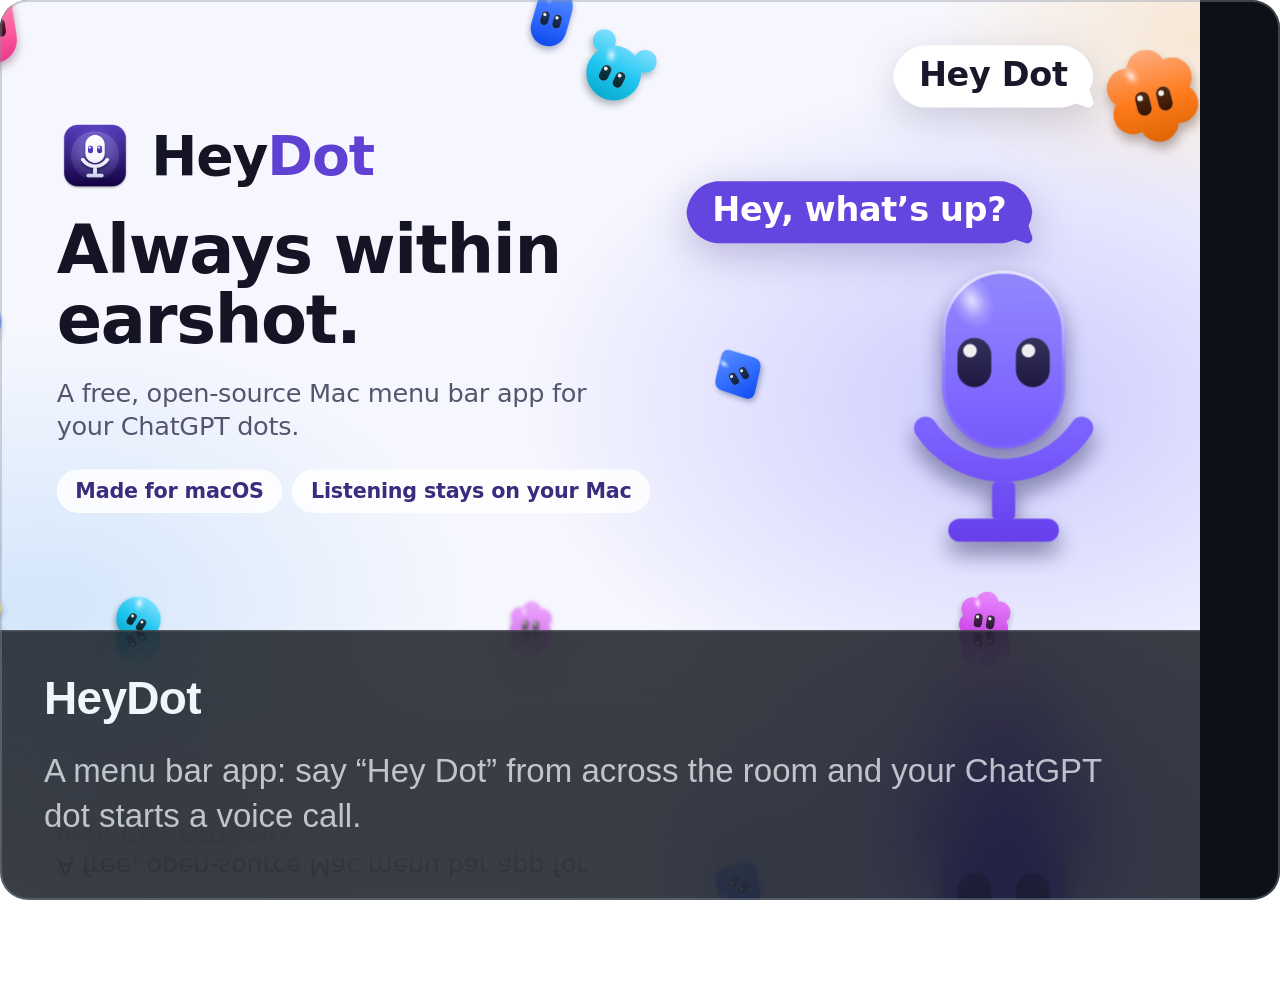
==== cards/heydot/index.html @ e140735d "Replace profile README with blurb and animated project cards Adds SentinelDesk and HeyDot as animate" ====
<!doctype html>
<html><head><meta charset="utf-8"><title>HeyDot Card</title>
<link rel="stylesheet" href="../_shell/card.css">
<style>
/* HeyDot, 13 s loop. Opens and seams on the README banner, rebuilt from its generator's layers (layers.js).
   Everything that moves is a pure function of time in window.__frame (no CSS animation, transitions or timers). */
@font-face{font-family:SFRounded;src:url('file:///System/Library/Fonts/SFNSRounded.ttf');font-weight:100 900}
.hero{background:#fff;font-family:SFRounded,ui-rounded,system-ui,sans-serif}
.hero *{position:absolute;box-sizing:border-box}
.hero .bn{left:0;top:0;width:1280px;height:640px;overflow:hidden;transform-origin:0 0;font-family:SFRounded,ui-rounded,system-ui,sans-serif;font-optical-sizing:auto}
.hero .fd{will-change:transform}
.hero .copy{left:88px;top:0;height:640px;width:620px;display:flex;flex-direction:column;justify-content:center;gap:22px}
.hero .copy *{position:static}
.hero .lock{display:flex;align-items:center;gap:18px}
.hero .lock img{display:block}
.hero .wm{font-weight:600;font-size:56px;letter-spacing:-0.02em}
.hero .head{font-weight:600;font-size:68px;line-height:1.04;letter-spacing:-0.02em;max-width:560px}
.hero .line{font-size:26px;line-height:1.3;font-weight:500;letter-spacing:-0.012em;max-width:540px}
.hero .chips{display:flex;gap:10px;margin-top:4px}
.hero .chips span{display:inline-flex;align-items:center;padding:9px 18px;border-radius:999px;font-size:21px;font-weight:600;letter-spacing:-0.01em;background:#ffffffd0;border:1px solid #fff}
/* Banner bubble (r5 bubble(): Phosphor chat-circle-fill as a border image). */
.hero .bub{left:0;top:0;transform-origin:0 0;border-style:solid;border-width:0;border-image-slice:120 fill;border-image-width:42px;
  padding:19px 34px 23px;font-family:SFRounded,ui-rounded,system-ui,sans-serif;font-optical-sizing:auto;font-weight:600;font-size:34px;letter-spacing:-0.01em;white-space:nowrap;line-height:1.1;overflow:hidden}
.hero .bub span{position:relative}
/* Desktop pieces */
.hero .menubar{left:0;top:0;width:1200px;height:56px;background:rgba(255,255,255,.55);
  backdrop-filter:blur(24px) saturate(1.5);-webkit-backdrop-filter:blur(24px) saturate(1.5);box-shadow:inset 0 -1px 0 rgba(0,0,0,.06)}
.hero .mbi{top:11px;width:34px;height:34px;stroke:#1d1d1f;fill:none;stroke-width:2;stroke-linecap:round;stroke-linejoin:round;opacity:.9}
.hero .glass{border-radius:31px;overflow:hidden;background:rgba(246,246,249,.66);
  backdrop-filter:blur(40px) saturate(1.5);-webkit-backdrop-filter:blur(40px) saturate(1.5);
  box-shadow:inset 0 0 0 1.5px rgba(255,255,255,.75),0 0 0 1px rgba(0,0,0,.05),0 24px 60px rgba(50,40,90,.16)}
.hero .tint{inset:0}
.hero .dwin{left:150px;top:96px;width:900px;height:480px;transform-origin:450px 240px}
.hero .lights{left:24px;top:22px;display:flex;gap:10px}
.hero .lights i{position:static;display:block;width:18px;height:18px;border-radius:50%}
.hero .wtitle{left:112px;top:15px;font-size:23px;font-weight:600;color:rgba(0,0,0,.62);white-space:nowrap;line-height:30px}
.hero .lpane{left:0;top:0;width:320px;height:480px;background:rgba(255,255,255,.18);border-right:1.5px solid rgba(0,0,0,.08)}
.hero .tile{left:50px;top:130px;width:220px;height:220px;border-radius:50.6px;background:#f3f2ee;box-shadow:inset 0 0 0 1.5px rgba(0,0,0,.05)}
.hero .h{font-size:36px;font-weight:600;letter-spacing:-.4px;color:#1d1d1f;line-height:44px}
.hero .sw{width:40px;height:40px;border-radius:50%;box-shadow:inset 0 0 0 1.5px rgba(0,0,0,.12)}
.hero .swring{left:-6px;top:-6px;width:52px;height:52px;border-radius:50%;border:3px solid #1d1d1f}
.hero .cell{width:100px;height:100px}
.hero .cell > *{inset:0}
.hero .ring{inset:-1px;border-radius:20px;border:3.5px solid}
.hero .pbtn{border-radius:999px;text-align:center;white-space:nowrap;font-weight:700;
  background-image:linear-gradient(180deg,rgba(255,255,255,.24),rgba(255,255,255,0) 50%),linear-gradient(180deg,rgba(255,255,255,.08),rgba(0,0,0,.08))}
.hero .pbtn span{position:static}
.hero .save{left:706px;top:380px;width:158px;height:72px;line-height:72px;font-size:36px}
.hero .press{inset:0;border-radius:inherit;background:#000;opacity:0}
.hero .pop{left:655px;top:66px;width:525px;height:472px;transform-origin:378px 0}
.hero .pc,.hero .pl{inset:0}
.hero .ptile{left:28px;top:28px;width:91px;height:91px;border-radius:21px;background:#f3f2ee;box-shadow:inset 0 0 0 1px rgba(0,0,0,.05)}
.hero .ptile > div{left:12.7px;top:12.7px;width:65.6px;height:65.6px}
.hero .pring{left:21px;top:21px;width:105px;height:105px;border-radius:28px;border:4.4px solid #34c759}
.hero .pname{left:140px;top:34px;font-size:28px;font-weight:600;color:#1d1d1f}
.hero .pstat{left:140px;top:78px;font-size:21px;color:rgba(0,0,0,.55);white-space:nowrap}
.hero .pstat i{position:static;display:inline-block;width:12px;height:12px;border-radius:50%;margin-right:10px;vertical-align:1px}
.hero .bars{left:440px;top:56px;width:40px;height:35px;display:flex;align-items:center;gap:4.4px}
.hero .bars i{position:static;display:block;width:5.3px;height:35px;border-radius:3px;transform-origin:center}
.hero .callbtn{left:28px;top:143px;width:469px;height:80px;line-height:80px;font-size:26px}
.hero .ic{position:relative;display:inline-block;vertical-align:-5px;margin-right:12px;fill:none;stroke:currentColor;stroke-width:2.2;stroke-linecap:round;stroke-linejoin:round}
.hero .sec{font-size:21px;color:rgba(0,0,0,.55);font-weight:500;white-space:nowrap}
.hero .chip{height:52px;line-height:52px;padding:0 22px;border-radius:26px;font-size:23px;font-weight:500;color:#1d1d1f;
  background:rgba(255,255,255,.78);box-shadow:inset 0 0 0 1.3px rgba(255,255,255,.9),0 3px 10px rgba(0,0,0,.07)}
.hero .divi{left:28px;width:469px;height:1.5px;background:rgba(0,0,0,.1)}
.hero .fbtn{width:52px;height:52px;display:flex;align-items:center;justify-content:center}
.hero .fbtn svg{position:static;width:26px;height:26px;fill:none;stroke:rgba(0,0,0,.5);stroke-width:2;stroke-linecap:round;stroke-linejoin:round}
.hero .banner{left:28px;top:143px;width:469px;height:62px;border-radius:21px;background:rgba(52,199,89,.13);font-size:21px;line-height:62px;color:#1d1d1f;padding-left:60px}
.hero .round{width:94.5px;height:94.5px;border-radius:50%;display:flex;align-items:center;justify-content:center}
.hero .round svg{position:static;width:35px;height:35px;fill:none;stroke:#fff;stroke-width:2.1;stroke-linecap:round;stroke-linejoin:round}
.hero .rlab{width:160px;text-align:center;font-size:21px;color:rgba(0,0,0,.55)}
.hero .badge{left:1036px;top:30px;width:22px;height:22px;border-radius:50%;background:#28a745;box-shadow:0 0 0 2.5px #f4f2fb;transform-origin:center}
.hero .badge svg{inset:0;width:22px;height:22px}
.hero .mic{left:0;top:0;width:100px;height:100px;transform-origin:0 0}
.hero .mic svg{overflow:visible;display:block;width:100%;height:100%}
.hero .cursor{left:0;top:0;width:40px;height:56px;transform-origin:3px 3px}
.hero .cursor svg{width:40px;height:56px;overflow:visible}
</style></head>
<body>
<div class="card">
  <section class="hero" id="hero" aria-label="HeyDot: the banner's mic dot is recoloured in the dot designer, moves to the menu bar, and a spoken &quot;Hey Dot&quot; starts a call"></section>
  <section class="panel">
    <div class="row"><h2>HeyDot</h2></div>
    <p>A menu bar app: say “Hey Dot” from across the room and your ChatGPT dot starts a voice call.</p>
    <div class="meta"><span>macOS</span><span>On-device wake word</span><time>NOV 2026</time></div>
  </section>
</div>
<script src="layers.js"></script>
<script>
// ======================= Colour: OKLCH, as Kit/UI/Theme.swift and the banner kit =======================
const lin = v => { v /= 255; return v <= 0.04045 ? v / 12.92 : ((v + 0.055) / 1.055) ** 2.4; };
const gam = v => (v <= 0.0031308 ? 12.92 * v : 1.055 * v ** (1 / 2.4) - 0.055);
function oklch(hex) {
  const n = parseInt(hex.slice(1), 16), r = lin(n >> 16 & 255), g = lin(n >> 8 & 255), b = lin(n & 255);
  const l = Math.cbrt(0.4122214708 * r + 0.5363325363 * g + 0.0514459929 * b), m = Math.cbrt(0.2119034982 * r + 0.6806995451 * g + 0.1073969566 * b), s = Math.cbrt(0.0883024619 * r + 0.2817188376 * g + 0.6299787005 * b);
  const L = 0.2104542553 * l + 0.793617785 * m - 0.0040720468 * s, A = 1.9779984951 * l - 2.428592205 * m + 0.4505937099 * s, B = 0.0259040371 * l + 0.7827717662 * m - 0.808675766 * s;
  return { l: L, c: Math.hypot(A, B), h: ((Math.atan2(B, A) * 180) / Math.PI + 360) % 360 };
}
function rgbOf(L, C, H) {
  const a = C * Math.cos(H * Math.PI / 180), b = C * Math.sin(H * Math.PI / 180);
  const l = (L + 0.3963377774 * a + 0.2158037573 * b) ** 3, m = (L - 0.1055613458 * a - 0.0638541728 * b) ** 3, s = (L - 0.0894841775 * a - 1.291485548 * b) ** 3;
  return [4.0767416621 * l - 3.3077115913 * m + 0.2309699292 * s, -1.2684380046 * l + 2.6097574011 * m - 0.3413193965 * s, -0.0041960863 * l - 0.7034186147 * m + 1.707614701 * s];
}
function hexOf(L, C, H) {
  let c = C, rgb = rgbOf(L, c, H);
  while (rgb.some(v => v < -1e-4 || v > 1 + 1e-4) && c > 0) { c -= 0.002; rgb = rgbOf(L, Math.max(c, 0), H); }
  return '#' + rgb.map(v => Math.round(Math.min(1, Math.max(0, gam(Math.min(1, Math.max(0, v))))) * 255).toString(16).padStart(2, '0')).join('');
}
const VIOLET = '#7b61ff', PINK = '#ff5fa2';   // DotDesign.swift DotColor.violet / .pink
const OV = oklch(VIOLET), OP = oklch(PINK);
const lum = hex => { const n = parseInt(hex.slice(1), 16); return 0.2126 * lin(n >> 16 & 255) + 0.7152 * lin(n >> 8 & 255) + 0.0722 * lin(n & 255); };
const contrast = (a, b) => { const x = lum(a), y = lum(b); return (Math.max(x, y) + 0.05) / (Math.min(x, y) + 0.05); };
const rgba = (h, a) => `rgba(${parseInt(h.slice(1, 3), 16)},${parseInt(h.slice(3, 5), 16)},${parseInt(h.slice(5, 7), 16)},${a})`;
const a2 = (v) => Math.round(Math.min(255, v)).toString(16).padStart(2, '0');

// The whole theme is a function of one parameter: th = 0 is the logo's violet, th = 1 is pink.
// The dot colour is interpolated in OKLCH (hue the short way, through orchid), so no midpoint goes grey.
function theme(th) {
  let dh = OP.h - OV.h; if (dh > 180) dh -= 360; if (dh < -180) dh += 360;
  const l = OV.l + (OP.l - OV.l) * th, c = OV.c + (OP.c - OV.c) * th, h = (OV.h + dh * th + 360) % 360;
  const body = th <= 0 ? VIOLET : th >= 1 ? PINK : hexOf(l, c, h);
  const feature = hexOf(0.25, Math.min(0.075, c * 0.45 + 0.02), h), fo = oklch(feature);
  const ink = hexOf(0.16, 0.02, h);
  // Accent.label: white at 4.5:1, else hue-tinted ink at 4.5:1, else white. Blended through the switch.
  const label = contrast(body, '#ffffff') >= 4.5 ? '#ffffff' : contrast(body, ink) >= 4.5 ? ink : '#ffffff';
  const markUI = contrast(body, '#f6f5fa') >= 3 ? body : hexOf(0.58, Math.min(c, 0.2), h);
  return {
    l, c, h, body, label, markUI, ink,
    top: hexOf(Math.min(0.985, l + 0.09), c * 0.8, h), bottom: hexOf(Math.max(0.2, l - 0.08), Math.min(0.37, c * 1.08), h),
    feature, featureTop: hexOf(Math.min(0.6, fo.l + 0.09), fo.c, fo.h), shadow: hexOf(0.22, Math.min(0.1, c), h),
    // r4 wash(), light, k = 1, centred on the banner's mic dot.
    lead: hexOf(Math.min(0.9, Math.max(0.82, l)), Math.min(c, 0.17), h), blue: hexOf(0.8, 0.09, h - 40), amber: hexOf(0.86, 0.11, h + 150),
    base: hexOf(0.985, 0.006, h), even: hexOf(0.94, 0.04, h),
    // Frost blobs for windows and the popover (Theme.swift backdrop, light).
    fLead: hexOf(Math.min(0.9, Math.max(0.77, l)), Math.min(c, 0.17), h), fS1: hexOf(0.79, 0.09, h + 150), fS2: hexOf(0.79, 0.09, h - 40),
    // Banner copy and bubbles (r2/r5).
    textInk: hexOf(0.2, 0.035, h), sub: hexOf(0.46, 0.04, h), mark: hexOf(0.5, 0.21, h), chip: hexOf(0.36, 0.13, h),
    heroFill: hexOf(0.52, 0.22, h), heroShadow: hexOf(0.3, 0.15, h) + '40', otherText: hexOf(0.22, 0.035, h), otherShadow: hexOf(0.25, 0.08, h) + '30',
  };
}
const THEME_V = theme(0), THEME_P = theme(1);

// ======================= Timeline =======================
const LOOP = 13000;
// One ordered list of named cues (ms). Every effect below is written relative to its cause's cue.
const cue = {
  leave: 1400,        // banner copy and bubbles step aside
  micToTile: 1550,    // the mic dot carries into the designer's preview tile (900 ms)
  cursorIn: 2500,
  clickPink: 3300,    // cursor presses the pink swatch
  clickSave: 4600,
  lift: 4800,         // the saved dot leaves the tile for the menu bar (800 ms)
  land: 5600,         // the dot is the menu bar icon
  hey: 6500,          // "Hey…"
  heyDot: 7200,       // "Hey Dot"
  wake: 7850,         // wake phrase detected: badge, then the call starts
  reply: 8500,        // the dot answers
  back: 10000,        // popover closes; everything returns to the banner
  home: 11300,        // banner complete; holds to the seam
};
const clamp01 = x => Math.max(0, Math.min(1, x));
const span = (t, a, d) => clamp01((t - a) / d);
const easeIO = p => p < 0.5 ? 4 * p * p * p : 1 - (-2 * p + 2) ** 3 / 2;
const easeOut = p => 1 - (1 - p) ** 3;
const easeIn = p => p * p * p;
const easeBack = p => { const s = 1.4; return 1 + (s + 1) * (p - 1) ** 3 + s * (p - 1) ** 2; };
const lerp = (a, b, p) => a + (b - a) * p;
const smooth = p => p * p * (3 - 2 * p);

// ======================= Geometry =======================
const L = window.LAYERS;
const K = 630 / 640, OX = (1200 - 1280 * K) / 2;        // cover-fit 1280x640 banner space into the 1200x630 hero
const toC = (x, y) => [x * K + OX, y * K];
const MIC_BANNER = { x: toC(L.hero.x, 0)[0], y: L.hero.y * K, s: L.hero.size * K };
const MIC_TILE = { x: 150 + 50 + 220 * 13.44 / 96, y: 96 + 130 + 220 * 13.44 / 96, s: 220 * (96 - 2 * 13.44) / 96 };
const MIC_BAR = { x: 1012, y: 7, s: 42 };
const BUB_USER_B = { x: toC(L.speakerBubble.x, 0)[0], y: L.speakerBubble.y * K, s: K };
const BUB_REPLY_B = { x: toC(L.reply.x, 0)[0], y: L.reply.y * K, s: K };
const BUB_USER_TALK = { x: 64, y: 150, s: 1.72 };
const BUB_REPLY_TALK = { x: 96, y: 318, s: 1.56 };

// ======================= Build the scene =======================
const hero = document.getElementById('hero');
let uid = 0;
function el(parent, cls, x, y, html = '', style = '') {
  const e = document.createElement('div');
  if (cls) e.className = cls;
  if (x !== null) e.style.left = x + 'px';
  if (y !== null) e.style.top = y + 'px';
  if (style) e.style.cssText += style;
  e.innerHTML = html;
  parent.appendChild(e);
  return e;
}

// The lit "glass" dot (kit.mjs litDotSVG), its colours read from CSS variables so one theme drives every copy.
function litDot(dot, { shadowOpacity = 0.45, shadowDrop = 4, shadowBlur = 3.5, gutter = 2.6 } = {}) {
  const i = ++uid, id = p => p + 'L' + i;
  const shape = (s, fill, grow = 0) => s.t === 'fill'
    ? s.el.replace(/\/>$/, ` style="fill:${fill}${grow ? `;stroke:${fill};stroke-width:${grow};stroke-linejoin:round` : ''}"/>`)
    : `<path d="${s.d}" style="fill:none;stroke:${fill};stroke-width:${s.w + grow};stroke-linecap:${s.cap};stroke-linejoin:round"/>`;
  const all = (arr, fill, grow) => arr.map(s => shape(s, fill, grow)).join('');
  const bb = dot.box;
  return `<svg viewBox="0 0 96 96"><defs>
<linearGradient id="${id('gb')}" x1="0" y1="${bb[1]}" x2="0" y2="${bb[3]}" gradientUnits="userSpaceOnUse"><stop offset="0" style="stop-color:var(--top)"/><stop offset="0.55" style="stop-color:var(--base)"/><stop offset="1" style="stop-color:var(--bottom)"/></linearGradient>
<linearGradient id="${id('ga')}" x1="0" y1="${bb[1]}" x2="0" y2="${bb[3]}" gradientUnits="userSpaceOnUse"><stop offset="0" style="stop-color:var(--top)"/><stop offset="0.6" style="stop-color:var(--base)"/><stop offset="1" style="stop-color:var(--bottom)"/></linearGradient>
<linearGradient id="${id('ge')}" x1="0" y1="0" x2="0" y2="1"><stop offset="0" style="stop-color:var(--ftop)"/><stop offset="1" style="stop-color:var(--feat)"/></linearGradient>
<radialGradient id="${id('sp')}" cx="0.5" cy="0.5" r="0.5"><stop offset="0" stop-color="#fff" stop-opacity="0.75"/><stop offset="0.6" stop-color="#fff" stop-opacity="0.18"/><stop offset="1" stop-color="#fff" stop-opacity="0"/></radialGradient>
<linearGradient id="${id('rim')}" x1="0" y1="${bb[1]}" x2="0" y2="${bb[3]}" gradientUnits="userSpaceOnUse"><stop offset="0" stop-color="#fff" stop-opacity="0.85"/><stop offset="0.35" stop-color="#fff" stop-opacity="0.12"/><stop offset="1" stop-color="#fff" stop-opacity="0"/></linearGradient>
<filter id="${id('bl')}" x="-30%" y="-30%" width="160%" height="160%"><feGaussianBlur stdDeviation="${shadowBlur}"/></filter>
<mask id="${id('m')}" maskUnits="userSpaceOnUse" x="-20" y="-20" width="136" height="136"><rect x="-20" y="-20" width="136" height="136" fill="#fff"/>${all(dot.addons, '#000', 2 * gutter)}${all(dot.eyes, '#000')}</mask>
<clipPath id="${id('c')}">${dot.body.filter(s => s.t === 'fill').map(s => s.el).join('')}</clipPath></defs>
<g filter="url(#${id('bl')})" opacity="${shadowOpacity}" transform="translate(0 ${shadowDrop})">${all(dot.body, 'var(--shadow)')}${all(dot.addons, 'var(--shadow)')}</g>
<g mask="url(#${id('m')})">${all(dot.body, `url(#${id('gb')})`)}<g clip-path="url(#${id('c')})">
<ellipse cx="${dot.spec[0]}" cy="${dot.spec[1]}" rx="${dot.spec[2]}" ry="${dot.spec[3]}" fill="url(#${id('sp')})" transform="rotate(-24 ${dot.spec[0]} ${dot.spec[1]})"/>
${all(dot.body.slice(0, 1), 'none').replace(/style="fill:none/, `style="fill:none;stroke:url(#${id('rim')});stroke-width:2.2`)}</g></g>
${all(dot.addons, `url(#${id('ga')})`)}
${all(dot.eyes, `url(#${id('ge')})`)}
${dot.glints.map(([x, y, r]) => `<circle cx="${x}" cy="${y}" r="${r}" fill="#fff" opacity="0.92"/>`).join('')}</svg>`;
}

// Flat dot for the Eyes option cells (DotGeometry: Mic, open cradle), filled from the same variables.
const f2 = n => +n.toFixed(2);
const circleP = (cx, cy, r) => `M${f2(cx - r)} ${f2(cy)}a${r} ${r} 0 1 0 ${2 * r} 0a${r} ${r} 0 1 0 ${-2 * r} 0Z`;
const rrect = (x0, y0, x1, y1, r) => `M${x0 + r} ${y0}H${x1 - r}A${r} ${r} 0 0 1 ${x1} ${y0 + r}V${y1 - r}A${r} ${r} 0 0 1 ${x1 - r} ${y1}H${x0 + r}A${r} ${r} 0 0 1 ${x0} ${y1 - r}V${y0 + r}A${r} ${r} 0 0 1 ${x0 + r} ${y0}Z`;
const pill = (cx, cy, w, h) => rrect(cx - w / 2, cy - h / 2, cx + w / 2, cy + h / 2, Math.min(w, h) / 2);
function arcLine(cx, cy, rx, ry, a0, a1) { let d = ''; for (let i = 0; i <= 48; i++) { const a = (a0 + (a1 - a0) * i / 48) * Math.PI / 180; d += (i ? 'L' : 'M') + f2(cx + rx * Math.cos(a)) + ' ' + f2(cy + ry * Math.sin(a)); } return d; }
const MIC_EXTRAS = [{ d: arcLine(48, 37, 31, 32, 35, 145), stroke: 7.5 }, { d: rrect(44.25, 72.75, 51.75, 85, 1.5) }, { d: pill(48, 88.5, 36, 7.5) }];
function flatMic(eyes) {
  const id = 'f' + (++uid), y = 34, g = 9.5, w = 11, h = 16, inset = 13.33, sc = (96 - 2 * inset) / 96;
  let ep = '', lights = '';
  for (const side of [-1, 1]) {
    const x = 48 + side * g;
    if (eyes === 'oval' || eyes === 'caps') ep += `<path d="${pill(x, y, w, h)}"/>`;
    if (eyes === 'caps') lights += `<path d="${circleP(x - 1.4, y - 4.4, 2.2)}"/>`;
    if (eyes === 'round') { ep += `<path d="${circleP(x, y + 1, 7.3)}"/>`; lights += `<path d="${circleP(x - 2.4, y - 1.6, 2.3)}"/>`; }
    if (eyes === 'sleepy') ep += `<path d="${pill(x, y, w, h)}" clip-path="url(#${id}c)"/>`;
  }
  const mask = `<mask id="${id}m" maskUnits="userSpaceOnUse" x="0" y="0" width="96" height="96"><rect width="96" height="96" fill="#fff"/>` +
    MIC_EXTRAS.map(p => p.stroke ? `<path d="${p.d}" fill="none" stroke="#000" stroke-width="${p.stroke + 5.2}" stroke-linecap="round"/>` : `<path d="${p.d}" fill="#000" stroke="#000" stroke-width="5.2" stroke-linejoin="round"/>`).join('') + '</mask>';
  const extras = MIC_EXTRAS.map(p => p.stroke ? `<path d="${p.d}" style="fill:none;stroke:var(--base)" stroke-width="${p.stroke}" stroke-linecap="round"/>` : `<path d="${p.d}" style="fill:var(--base)"/>`).join('');
  return `<svg viewBox="0 0 96 96" style="width:100%;height:100%"><defs>${mask}<clipPath id="${id}c"><rect x="0" y="${y - 0.5}" width="96" height="40"/></clipPath></defs><rect width="96" height="96" rx="18.67" fill="#f3f2ee"/>` +
    `<g transform="translate(${inset} ${inset}) scale(${sc})"><path d="${rrect(28, 4, 68, 62, 20)}" style="fill:var(--base)" mask="url(#${id}m)"/>${extras}<g style="fill:var(--ink)">${ep}</g><g fill="#fff">${lights}</g></g></svg>`;
}

// ---- Banner layers, in banner space (1280 x 640), cover-fitted ----
const bn = el(hero, 'bn', null, null, '', `transform:translate(${OX}px,0) scale(${K})`);
// Floating dots live in hero space and move by whole device pixels, so a frame where no dot crosses a pixel
// boundary is identical to the last (keeps the animated WebP small).
const DRIFT = L.dots.map((d, i) => {
  const fx = d.depth === 'bg' ? 'filter:blur(1.6px);opacity:.72' : '';
  const [cx, cy] = toC(d.x, d.y), sz = d.s * K;
  const e = el(hero, 'fd', cx - sz / 2, cy - sz / 2, `<div style="inset:0;transform:rotate(${d.rot}deg)">${d.svg}</div>`, `width:${sz}px;height:${sz}px;${fx}`);
  // Gentle drift: sinusoids whose periods divide the loop, offset so time 0 is exactly the banner.
  const k = [1, 2, 1, 2, 1, 1, 2, 1, 2, 1][i % 10], ph = i * 2.39, amp = 4 + (d.s / 112) * 5;
  return { e, d, k, ph, amp, k2: k === 1 ? 2 : 1 };
});
const sp = L.speaker;
const bn2 = el(hero, 'bn', null, null, '', `transform:translate(${OX}px,0) scale(${K});background:none`);
const speaker = el(bn2, 'fd', sp.cx - sp.s / 2, sp.cy - sp.s / 2, sp.svg, `width:${sp.s}px;height:${sp.s}px;transform-origin:50% 50%`);
const copy = el(bn2, 'copy', null, null, `<div class="lock"><img src="icon-1024.png" width="78" height="78" id="lockIcon"><div class="wm" id="wm">Hey<span id="wmDot">Dot</span></div></div>
<div class="head" id="head">Always within earshot.</div><div class="line" id="line">A free, open-source Mac menu bar app for your ChatGPT dots.</div>
<div class="chips" id="chips"><span>Made for macOS</span><span>Listening stays on your Mac</span></div>`);

// ---- Desktop: menu bar ----
const lucide = (inner, x, cls = 'mbi') => `<svg class="${cls}" viewBox="0 0 24 24" style="left:${x}px">${inner}</svg>`;
const menubar = el(hero, 'menubar', null, null, lucide('<path d="M12 20h.01"/><path d="M2 8.82a15 15 0 0 1 20 0"/><path d="M5 12.859a10 10 0 0 1 14 0"/><path d="M8.5 16.429a5 5 0 0 1 7 0"/>', 1084) +
  lucide('<rect width="16" height="10" x="2" y="7" rx="2" ry="2"/><line x1="22" x2="22" y1="11" y2="13"/><line x1="6" x2="6" y1="11" y2="13"/><line x1="10" x2="10" y1="11" y2="13"/><line x1="14" x2="14" y1="11" y2="13"/>', 1140));

// ---- "Design your dot" (compact: preview tile, Color, Eyes, Save) ----
function frostBg(t, W, H) {
  const side = Math.max(W, H), stops = [t.fLead, t.fS1, t.fS2];
  const B = [[0.08, 0.10, 0.62, 1.4], [0.95, 0.12, 0.55, 0.6], [0.55, 1.05, 0.50, 0.45]];
  return B.map(([x, y, r, w], i) => `radial-gradient(circle ${side * r}px at ${x * W}px ${y * H}px, ${rgba(stops[i], 0.34 * w)}, ${rgba(stops[i], 0)})`).join(',') + `, ${rgba(t.fLead, 0.14)}`;
}
const dwin = el(hero, 'dwin glass', null, null);
const dwinTint = el(dwin, 'tint', null, null);
el(dwin, 'lpane', null, null);
el(dwin, 'lights', null, null, '<i style="background:#ff5f57"></i><i style="background:#febc2e"></i><i style="background:#28c840"></i>');
el(dwin, 'wtitle', null, null, 'Design your dot');
el(dwin, 'tile', null, null);
const RX = 356;
el(dwin, 'h', RX, 64, 'Color');
const SW = { pink: '#ff5fa2', orchid: '#d65cf0', violet: '#7b61ff', blue: '#2f6bff', cyan: '#1fc6f0', teal: '#12bfa0', lime: '#c6e82b', yellow: '#ffd21e', coral: '#ff7a1a' };
const swatchX = i => RX + i * 57 + 6;
const rings = {};
Object.keys(SW).forEach((c, i) => {
  const s = el(dwin, 'sw', swatchX(i), 124, '', `background:${SW[c]}`);
  if (c === 'violet' || c === 'pink') rings[c] = el(s, 'swring', null, null);
});
el(dwin, 'h', RX, 196, 'Eyes');
const cellRing = [];
['oval', 'caps', 'round', 'sleepy'].forEach((ey, i) => {
  const cell = el(dwin, 'cell', RX + i * 116, 252, flatMic(ey));
  if (i === 0) cellRing.push(el(cell, 'ring', null, null));
});
const save = el(dwin, 'pbtn save', null, null, '<span>Save</span>');
const savePress = el(save, 'press', null, null);

// ---- The popover (PopoverView): listening, then in a call ----
const pop = el(hero, 'pop glass', null, null);
const popTint = el(pop, 'tint', null, null);
const ptile = el(pop, 'ptile', null, null);
el(ptile, '', null, null, litDot(L.logo, { shadowOpacity: 0.3, shadowDrop: 3, shadowBlur: 3 }));
el(pop, 'pname', null, null, 'Dot');
const ICON = {
  phone: '<path d="M22 16.92v3a2 2 0 0 1-2.18 2 19.79 19.79 0 0 1-8.63-3.07 19.5 19.5 0 0 1-6-6 19.79 19.79 0 0 1-3.07-8.67A2 2 0 0 1 4.11 2h3a2 2 0 0 1 2 1.72 12.84 12.84 0 0 0 .7 2.81 2 2 0 0 1-.45 2.11L8.09 9.91a16 16 0 0 0 6 6l1.27-1.27a2 2 0 0 1 2.11-.45 12.84 12.84 0 0 0 2.81.7A2 2 0 0 1 22 16.92z"/>',
  micOff: '<line x1="2" x2="22" y1="2" y2="22"/><path d="M18.89 13.23A7.12 7.12 0 0 0 19 12v-2"/><path d="M5 10v2a7 7 0 0 0 12 5"/><path d="M15 9.34V5a3 3 0 0 0-5.68-1.33"/><path d="M9 9v3a3 3 0 0 0 5.12 2.12"/><line x1="12" x2="12" y1="19" y2="22"/>',
  pause: '<rect x="14" y="4" width="4" height="16" rx="1"/><rect x="6" y="4" width="4" height="16" rx="1"/>',
  timer: '<line x1="10" x2="14" y1="2" y2="2"/><line x1="12" x2="15" y1="14" y2="11"/><circle cx="12" cy="14" r="8"/>',
  lock: '<rect width="18" height="11" x="3" y="11" rx="2" ry="2"/><path d="M7 11V7a5 5 0 0 1 10 0v4"/>',
  palette: '<circle cx="13.5" cy="6.5" r=".5" fill="currentColor"/><circle cx="17.5" cy="10.5" r=".5" fill="currentColor"/><circle cx="8.5" cy="7.5" r=".5" fill="currentColor"/><circle cx="6.5" cy="12.5" r=".5" fill="currentColor"/><path d="M12 2C6.5 2 2 6.5 2 12s4.5 10 10 10c.926 0 1.648-.746 1.648-1.688 0-.437-.18-.835-.437-1.125-.29-.289-.438-.652-.438-1.125a1.64 1.64 0 0 1 1.668-1.668h1.996c3.051 0 5.555-2.503 5.555-5.554C21.965 6.012 17.461 2 12 2z"/>',
  settings: '<path d="M12.22 2h-.44a2 2 0 0 0-2 2v.18a2 2 0 0 1-1 1.73l-.43.25a2 2 0 0 1-2 0l-.15-.08a2 2 0 0 0-2.73.73l-.22.38a2 2 0 0 0 .73 2.73l.15.1a2 2 0 0 1 1 1.72v.51a2 2 0 0 1-1 1.74l-.15.09a2 2 0 0 0-.73 2.73l.22.38a2 2 0 0 0 2.73.73l.15-.08a2 2 0 0 1 2 0l.43.25a2 2 0 0 1 1 1.73V20a2 2 0 0 0 2 2h.44a2 2 0 0 0 2-2v-.18a2 2 0 0 1 1-1.73l.43-.25a2 2 0 0 1 2 0l.15.08a2 2 0 0 0 2.73-.73l.22-.39a2 2 0 0 0-.73-2.73l-.15-.08a2 2 0 0 1-1-1.74v-.5a2 2 0 0 1 1-1.74l.15-.09a2 2 0 0 0 .73-2.73l-.22-.38a2 2 0 0 0-2.73-.73l-.15.08a2 2 0 0 1-2 0l-.43-.25a2 2 0 0 1-1-1.73V4a2 2 0 0 0-2-2z"/><circle cx="12" cy="12" r="3"/>',
  power: '<path d="M12 2v10"/><path d="M18.4 6.6a9 9 0 1 1-12.77.04"/>',
  check: '<circle cx="12" cy="12" r="10"/><path d="m9 12 2 2 4-4"/>',
};
const svgI = (name, size, extra = '') => `<svg class="ic" viewBox="0 0 24 24" width="${size}" height="${size}" ${extra}>${ICON[name]}</svg>`;
function footer(parent, y) {
  el(parent, 'divi', null, y);
  el(parent, 'sec', 28, y + 38, svgI('lock', 20, 'style="margin-right:8px;vertical-align:-3px"') + 'On this Mac', 'font-size:19px');
  ['palette', 'settings', 'power'].forEach((n, i) => el(parent, 'fbtn', 525 - 28 - 52 * (3 - i) - 7 * (2 - i), y + 24, `<svg viewBox="0 0 24 24">${ICON[n]}</svg>`));
}
const pl = el(pop, 'pl', null, null);
el(pl, 'pstat', null, null, '<i id="listenDot"></i>Listening for “Hey Dot”');
const bars = el(pl, 'bars', null, null, '<i></i><i></i><i></i><i></i><i></i>');
const callBtn = el(pl, 'pbtn callbtn', null, null, '<span>' + svgI('phone', 26, 'style="stroke-width:2.4"') + 'Call Dot</span>');
el(pl, 'sec', 28, 250, svgI('pause', 20, 'style="margin-right:8px;vertical-align:-3px"') + 'Pause listening');
['15 min', '1 hour', 'Tomorrow'].forEach((t, i) => el(pl, 'chip', [28, 158, 280][i], 290, t));
el(pl, 'fbtn', 525 - 28 - 56, 290, `<svg viewBox="0 0 24 24" id="timerIc">${ICON.timer}</svg>`, 'background:rgba(0,0,0,.06);border-radius:50%;width:56px');
footer(pl, 368);
const pc = el(pop, 'pc', null, null);
el(pc, 'pring', null, null);
el(pc, 'pstat', null, null, '<i style="background:#34c759"></i>In a call with Dot');
el(pc, 'banner', null, null, svgI('check', 26, 'style="position:absolute;left:20px;top:18px;stroke:#28a745;margin:0"') + 'Call started.');
el(pc, 'round', 133, 237, `<svg viewBox="0 0 24 24" style="stroke:#1d1d1f">${ICON.micOff}</svg>`, 'background:rgba(255,255,255,.78);box-shadow:inset 0 0 0 1.3px rgba(255,255,255,.9),0 3px 10px rgba(0,0,0,.08)');
el(pc, 'round', 297.5, 237, `<svg viewBox="0 0 24 24" style="transform:rotate(135deg)">${ICON.phone}</svg>`, 'background:linear-gradient(180deg,#ff5a52,#e5352c);box-shadow:0 4px 10px rgba(229,53,44,.34)');
el(pc, 'rlab', 133 + 47 - 80, 342, 'Mute');
el(pc, 'rlab', 297.5 + 47 - 80, 342, 'Hang up');
footer(pc, 404);
const badge = el(hero, 'badge', null, null, `<svg viewBox="0 0 22 22"><path d="M6 11.5l3.7 3.5 6.4-7.3" fill="none" stroke="#fff" stroke-width="3.2" stroke-linecap="round" stroke-linejoin="round"/></svg>`);

// ---- The persistent object: the banner's mic dot ----
const mic = el(hero, 'mic', null, null, litDot(L.logo, { shadowOpacity: 0.45, shadowDrop: 4, shadowBlur: 3.5 }));

// ---- Bubbles: "Hey Dot" (a person; neutral) and the dot's "Hey, what's up?" (theme colour) ----
const bubbleSrc = fill => `url("data:image/svg+xml;base64,${btoa(`<svg xmlns="http://www.w3.org/2000/svg" width="256" height="256" viewBox="0 0 256 256"><path transform="translate(256 0) scale(-1 1)" fill="${fill}" d="${L.phosphorPath}"/></svg>`)}")`;
const bUser = el(hero, 'bub', null, null, '<span>Hey</span><span id="ell" style="position:absolute">…</span><span id="dt"> Dot</span>');
const bReply = el(hero, 'bub', null, null, 'Hey, what’s up?');
bUser.style.borderImageSource = bubbleSrc('#ffffff');

// ---- Cursor ----
const cursor = el(hero, 'cursor', null, null, `<svg viewBox="0 0 20 28"><path d="M1.5 1.5v21.2l5-4.9 3.3 7.6 3.6-1.5-3.2-7.5h7z" fill="#000" stroke="#fff" stroke-width="1.6" stroke-linejoin="round"/></svg>`);

// Measure once: the user bubble as "Hey…" and as "Hey Dot".
const ell = document.getElementById('ell'), dt = document.getElementById('dt');
dt.style.display = 'none'; ell.style.position = 'static';
const W1 = bUser.getBoundingClientRect().width;
ell.style.display = 'none'; dt.style.display = '';
const W2 = bUser.getBoundingClientRect().width;
const BH = bUser.getBoundingClientRect().height;
ell.style.display = ''; ell.style.position = 'absolute'; ell.style.left = (W1 - 68 - ell.getBoundingClientRect().width + 34) + 'px'; ell.style.top = '19px';
const WR = bReply.getBoundingClientRect().width, HR = bReply.getBoundingClientRect().height;

// ======================= Per-frame state =======================
const PRESS = 120;   // a click: the pointer dips for 120 ms
const P_START = [640, 520], P_PINK = [150 + swatchX(0) + 20, 96 + 124 + 20], P_SAVE = [150 + 706 + 79, 96 + 380 + 36];
const set = (e, k, v) => { if (e.__s?.[k] !== v) { (e.__s ??= {})[k] = v; e.style[k] = v; } };
const setVar = (e, k, v) => { if (e.__v?.[k] !== v) { (e.__v ??= {})[k] = v; e.style.setProperty(k, v); } };
const place = (e, x, y, s = 1) => set(e, 'transform', `translate(${x.toFixed(2)}px,${y.toFixed(2)}px) scale(${s.toFixed(4)})`);

// The mic's box (top-left and side), moved by centre with an arc, side changing geometrically.
function travel(a, b, p, lift) {
  const s = a.s * (b.s / a.s) ** p;
  const cx = lerp(a.x + a.s / 2, b.x + b.s / 2, p), cy = lerp(a.y + a.s / 2, b.y + b.s / 2, p) - lift * Math.sin(Math.PI * p);
  return { x: cx - s / 2, y: cy - s / 2, s };
}
// A bubble that pops from, or shrinks into, its tail corner (bottom right) by factor q.
function bubbleAt(e, pos, w, h, q, op) {
  set(e, 'opacity', op.toFixed(3));
  place(e, pos.x + w * pos.s * (1 - q), pos.y + h * pos.s * (1 - q), pos.s * q);
}
// Level bars: input level while each phrase is spoken.
const SHAPE = [0.45, 0.8, 1, 0.7, 0.5];
function level(t) {
  const say = (t0, dur) => { const p = (t - t0) / dur; if (p <= 0 || p >= 1) return 0; return Math.sin(Math.PI * p) ** 0.6; };
  return Math.max(say(cue.hey, 480), say(cue.heyDot, 620));
}

window.__frame = ms => {
  const t = ((ms % LOOP) + LOOP) % LOOP;

  // ---- Theme: switches only after the pink click; returns to violet with the banner ----
  const th = easeIO(span(t, cue.clickPink + 60, 500)) * (1 - easeIO(span(t, cue.back + 150, 750)));
  const T = th <= 0 ? THEME_V : th >= 1 ? THEME_P : theme(th);
  setVar(hero, '--top', T.top); setVar(hero, '--base', T.body); setVar(hero, '--bottom', T.bottom);
  setVar(hero, '--feat', T.feature); setVar(hero, '--ftop', T.featureTop); setVar(hero, '--shadow', T.shadow); setVar(hero, '--ink', T.ink);
  const ax = (L.washAt[0] / 1280 * 100).toFixed(0) + '% ' + (L.washAt[1] / 640 * 100).toFixed(0) + '%';
  set(bn, 'background', `radial-gradient(55% 75% at ${ax}, ${T.lead}${a2(190)} 0%, transparent 70%),
    radial-gradient(48% 62% at 6% 96%, ${T.blue}${a2(85)} 0%, transparent 70%),
    radial-gradient(30% 42% at 97% 6%, ${T.amber}${a2(80)} 0%, transparent 70%),
    linear-gradient(${T.even}${a2(46)}, ${T.even}${a2(46)}), ${T.base}`);
  set(dwinTint, 'background', frostBg(T, 900, 480));
  set(popTint, 'background', frostBg(T, 525, 508));
  // Pill label crosses from white to ink only through the middle of the change.
  const lab = smooth(clamp01((th - 0.45) / 0.1));
  const labelHex = lab <= 0 ? THEME_V.label : lab >= 1 ? THEME_P.label : hexOf(lerp(1, oklch(THEME_P.label).l, lab), lerp(0, oklch(THEME_P.label).c, lab), T.h);
  for (const b of [save, callBtn]) {
    set(b, 'backgroundColor', T.body); set(b, 'color', labelHex);
    set(b, 'boxShadow', `0 6px 16px ${rgba(T.bottom, 0.32)}`);
  }
  for (const r of cellRing) set(r, 'borderColor', T.markUI);
  document.getElementById('listenDot').style.background = T.markUI;
  [...bars.children].forEach(b => set(b, 'background', T.markUI));
  document.getElementById('timerIc').style.stroke = T.markUI;

  // ---- Banner copy, speaker dot and floating dots ----
  const copyOut = easeIn(span(t, cue.leave, 350)), copyIn = easeOut(span(t, cue.back + 900, 500));
  const cv = Math.max(1 - copyOut, copyIn);
  set(copy, 'opacity', cv.toFixed(3));
  set(copy, 'transform', `translateX(${(-24 * (t < cue.back ? copyOut : 1 - copyIn)).toFixed(2)}px)`);
  document.getElementById('wm').style.color = T.textInk; document.getElementById('wmDot').style.color = T.mark;
  document.getElementById('head').style.color = T.textInk; document.getElementById('line').style.color = T.sub;
  for (const c of document.getElementById('chips').children) c.style.color = T.chip;
  const spOut = easeIn(span(t, cue.leave, 300)), spIn = easeBack(span(t, cue.back + 1000, 420));
  const spV = t < cue.back ? 1 - spOut : spIn;
  const w = 2 * Math.PI * t / LOOP;
  for (const f of DRIFT) {
    const dx = f.amp * (Math.sin(w * f.k + f.ph) - Math.sin(f.ph)), dy = f.amp * 0.8 * (Math.sin(w * f.k2 + f.ph * 1.7) - Math.sin(f.ph * 1.7));
    set(f.e, 'transform', `translate(${Math.round(dx)}px,${Math.round(dy)}px)`);
  }
  const sdx = Math.round(6 * (Math.sin(w * 2 + 1) - Math.sin(1))), sdy = Math.round(5 * (Math.sin(w + 2) - Math.sin(2)));
  set(speaker, 'opacity', clamp01(spV).toFixed(3));
  set(speaker, 'transform', `translate(${sdx}px,${sdy}px) rotate(${sp.rot}deg) scale(${spV >= 1 ? 1 : (0.6 + 0.4 * spV).toFixed(4)})`);

  // ---- Menu bar ----
  const mbV = easeOut(span(t, cue.micToTile + 250, 400)) * (1 - easeIn(span(t, cue.back + 400, 350)));
  set(menubar, 'opacity', mbV.toFixed(3));

  // ---- Designer window ----
  const winIn = easeOut(span(t, cue.micToTile + 650, 350)), winOut = easeIn(span(t, cue.lift, 320));
  set(dwin, 'opacity', (winIn * (1 - winOut)).toFixed(3));
  set(dwin, 'transform', `scale(${(0.965 + 0.035 * winIn - 0.03 * winOut).toFixed(4)})`);
  set(dwin, 'visibility', winIn * (1 - winOut) > 0 ? 'visible' : 'hidden');
  // Selection follows the click itself; the theme follows 60 ms later.
  const picked = t >= cue.clickPink;
  set(rings.violet, 'opacity', picked ? '0' : '1');
  set(rings.pink, 'opacity', picked ? '1' : '0');
  const sp1 = span(t, cue.clickSave, PRESS);
  set(savePress, 'opacity', (0.14 * Math.sin(Math.PI * sp1)).toFixed(3));

  // ---- Cursor: in, to pink, click, to Save, click, out ----
  let cp = P_START, cs = 1;
  const m1 = easeIO(span(t, cue.cursorIn + 100, 550)), m2 = easeIO(span(t, cue.clickPink + 650, 500));
  cp = [lerp(lerp(P_START[0], P_PINK[0], m1), P_SAVE[0], m2), lerp(lerp(P_START[1], P_PINK[1], m1), P_SAVE[1], m2)];
  // Pointer press: 0 to 1 and back over PRESS ms, starting exactly at the click cue.
  for (const c of [cue.clickPink, cue.clickSave]) { const p = span(t, c - 40, PRESS); cs -= 0.14 * Math.sin(Math.PI * p); }
  const cv2 = easeOut(span(t, cue.cursorIn, 200)) * (1 - easeIn(span(t, cue.clickSave + 150, 200)));
  set(cursor, 'opacity', cv2.toFixed(3));
  set(cursor, 'visibility', cv2 > 0 ? 'visible' : 'hidden');
  place(cursor, cp[0] - 3, cp[1] - 3, cs);

  // ---- The mic dot: banner -> tile -> menu bar -> banner ----
  let mb;
  if (t < cue.micToTile) mb = MIC_BANNER;
  else if (t < cue.lift) mb = travel(MIC_BANNER, MIC_TILE, easeIO(span(t, cue.micToTile, 900)), 60);
  else if (t < cue.back + 150) mb = travel(MIC_TILE, MIC_BAR, easeIO(span(t, cue.lift, cue.land - cue.lift)), 70);
  else mb = travel(MIC_BAR, MIC_BANNER, easeIO(span(t, cue.back + 150, 900)), -50);
  place(mic, mb.x, mb.y, mb.s / 100);

  // ---- Popover ----
  const popIn = easeOut(span(t, cue.land + 150, 280)), popOut = easeIn(span(t, cue.back, 220));
  const pv = popIn * (1 - popOut);
  set(pop, 'opacity', pv.toFixed(3));
  set(pop, 'visibility', pv > 0 ? 'visible' : 'hidden');
  set(pop, 'transform', `scale(${(0.94 + 0.06 * popIn - 0.06 * popOut).toFixed(4)})`);
  const callP = easeOut(span(t, cue.wake + 120, 220));
  set(pop, 'height', (472 + 36 * callP).toFixed(2) + 'px');
  set(pl, 'opacity', (1 - easeOut(span(t, cue.wake + 120, 120))).toFixed(3));
  set(pc, 'opacity', easeOut(span(t, cue.wake + 180, 180)).toFixed(3));
  const lv = level(t);
  [...bars.children].forEach((b, i) => {
    const jig = 0.75 + 0.25 * Math.sin(t / 37 + i * 1.9);
    set(b, 'transform', `scaleY(${(Math.max(4, 35 * SHAPE[i] * (0.18 + 0.82 * lv * jig)) / 35).toFixed(3)})`);
  });

  // ---- Badge: the wake phrase was heard ----
  const bIn = easeBack(span(t, cue.wake, 260)), bOut = easeIn(span(t, cue.back - 100, 150));
  set(badge, 'opacity', (clamp01(bIn * 1.5) * (1 - bOut)).toFixed(3));
  set(badge, 'transform', `scale(${(0.5 + 0.5 * bIn).toFixed(4)})`);

  // ---- "Hey…" -> "Hey Dot" ----
  // Banner: shows "Hey Dot" at its banner spot. Leaves with the copy; returns as speech; then travels home.
  const grow = easeOut(span(t, cue.heyDot + 60, 260));
  const ww = t >= cue.hey && t < cue.heyDot ? W1 : t >= cue.heyDot && t < cue.heyDot + 320 ? lerp(W1, W2, grow) : W2;
  set(bUser, 'width', ww.toFixed(2) + 'px');
  set(ell, 'opacity', (t >= cue.hey && t < cue.heyDot + 80 ? 1 - span(t, cue.heyDot, 80) : 0).toFixed(3));
  set(dt, 'opacity', (t >= cue.hey && t < cue.heyDot + 320 ? easeOut(span(t, cue.heyDot + 120, 200)) : 1).toFixed(3));
  set(bUser, 'color', T.otherText);
  set(bUser, 'filter', `drop-shadow(0 12px 20px ${T.otherShadow})`);
  if (t < cue.hey) {
    const p = easeIn(span(t, cue.leave, 300));
    bubbleAt(bUser, BUB_USER_B, W2, BH, 1 - 0.15 * p, 1 - p);
  } else if (t < cue.back + 350) {
    const p = easeBack(span(t, cue.hey, 340));
    bubbleAt(bUser, BUB_USER_TALK, ww, BH, 0.82 + 0.18 * p, clamp01(span(t, cue.hey, 100)));
  } else {
    const p = easeIO(span(t, cue.back + 350, 850));
    bubbleAt(bUser, { x: lerp(BUB_USER_TALK.x, BUB_USER_B.x, p), y: lerp(BUB_USER_TALK.y, BUB_USER_B.y, p) - 40 * Math.sin(Math.PI * p), s: lerp(BUB_USER_TALK.s, BUB_USER_B.s, p) }, W2, BH, 1, 1);
  }

  // ---- The dot's reply ----
  const rf = T.heroFill;
  if (bReply.__fill !== rf) { bReply.__fill = rf; bReply.style.borderImageSource = bubbleSrc(rf); }
  set(bReply, 'color', '#ffffff');
  set(bReply, 'filter', `drop-shadow(0 12px 20px ${T.heroShadow})`);
  if (t < cue.reply) {
    const p = easeIn(span(t, cue.leave, 300));
    bubbleAt(bReply, BUB_REPLY_B, WR, HR, 1 - 0.15 * p, 1 - p);
  } else if (t < cue.back + 250) {
    const p = easeBack(span(t, cue.reply, 340));
    bubbleAt(bReply, BUB_REPLY_TALK, WR, HR, 0.82 + 0.18 * p, clamp01(span(t, cue.reply, 100)));
  } else {
    const p = easeIO(span(t, cue.back + 250, 900));
    bubbleAt(bReply, { x: lerp(BUB_REPLY_TALK.x, BUB_REPLY_B.x, p), y: lerp(BUB_REPLY_TALK.y, BUB_REPLY_B.y, p) - 30 * Math.sin(Math.PI * p), s: lerp(BUB_REPLY_TALK.s, BUB_REPLY_B.s, p) }, WR, HR, 1, 1);
  }
};
window.__frame(0);
</script>
</body></html>
---- cards/_shell/card.css ----
/* Shared project-card frame (Frosted). 1200x982 canvas, transparent outside the rounded card.
   Hero scene: 1200x630, reflected under a frosted panel so the panel takes on the scene's colours.
   Panel order, same on every card:
     row 1  title [+ muted qualifier]            [gold award pill, only for awards]
     row 2  one-sentence description (max two lines)
     row 3  platform · one trait not already in the description           date
   Scenes must not edit this file. */
*,*::before,*::after{box-sizing:border-box}
html,body{margin:0;background:transparent;width:1200px;height:982px;overflow:hidden}
body{font-family:-apple-system,BlinkMacSystemFont,"SF Pro Text","Inter","Segoe UI",sans-serif;-webkit-font-smoothing:antialiased}
.card{position:absolute;inset:0;border-radius:28px;overflow:hidden;background:#0d1117}
.card::after{content:"";position:absolute;inset:0;border-radius:28px;box-shadow:inset 0 0 0 2px rgba(140,150,165,.38);pointer-events:none;z-index:10}
.hero{position:absolute;left:0;top:0;width:1200px;height:630px;overflow:hidden;-webkit-box-reflect:below 0}
.panel{position:absolute;left:0;top:630px;width:1200px;height:352px;padding:38px 44px 0;color:#f0f6fc;
  background:rgba(13,17,23,.8);backdrop-filter:blur(48px) saturate(1.5);-webkit-backdrop-filter:blur(48px) saturate(1.5);
  border-top:1.5px solid rgba(255,255,255,.14);box-shadow:inset 0 1px 0 rgba(255,255,255,.06)}
.panel .row{display:flex;align-items:center;justify-content:space-between;gap:24px;height:58px}
.panel h2{margin:0;display:flex;align-items:baseline;gap:16px;font-size:46px;line-height:1;font-weight:700;letter-spacing:-.015em;white-space:nowrap}
.panel h2 small{font-size:30px;font-weight:500;letter-spacing:0;color:rgba(240,246,252,.55)}
.award{display:inline-flex;align-items:center;gap:12px;height:58px;padding:0 24px 0 20px;border-radius:29px;white-space:nowrap;
  font-size:28px;font-weight:600;color:#ffd98a;
  background:linear-gradient(180deg,rgba(255,214,110,.24),rgba(190,140,40,.14));
  box-shadow:inset 0 0 0 1.5px rgba(255,208,105,.52),inset 0 1.5px 0 rgba(255,240,200,.32)}
.award svg{width:30px;height:30px;stroke:currentColor;fill:none;stroke-width:2;stroke-linecap:round;stroke-linejoin:round}
.panel p{margin:22px 0 0;font-size:33px;line-height:1.36;color:rgba(240,246,252,.74);max-width:1110px;
  display:-webkit-box;-webkit-line-clamp:2;-webkit-box-orient:vertical;overflow:hidden}
.meta{position:absolute;left:44px;right:44px;bottom:42px;display:flex;align-items:baseline;font-size:26px;line-height:1;color:rgba(240,246,252,.62);white-space:nowrap}
.meta span+span::before{content:"\00B7";margin:0 16px;color:rgba(240,246,252,.35)}
.meta time{margin-left:auto;letter-spacing:.06em}
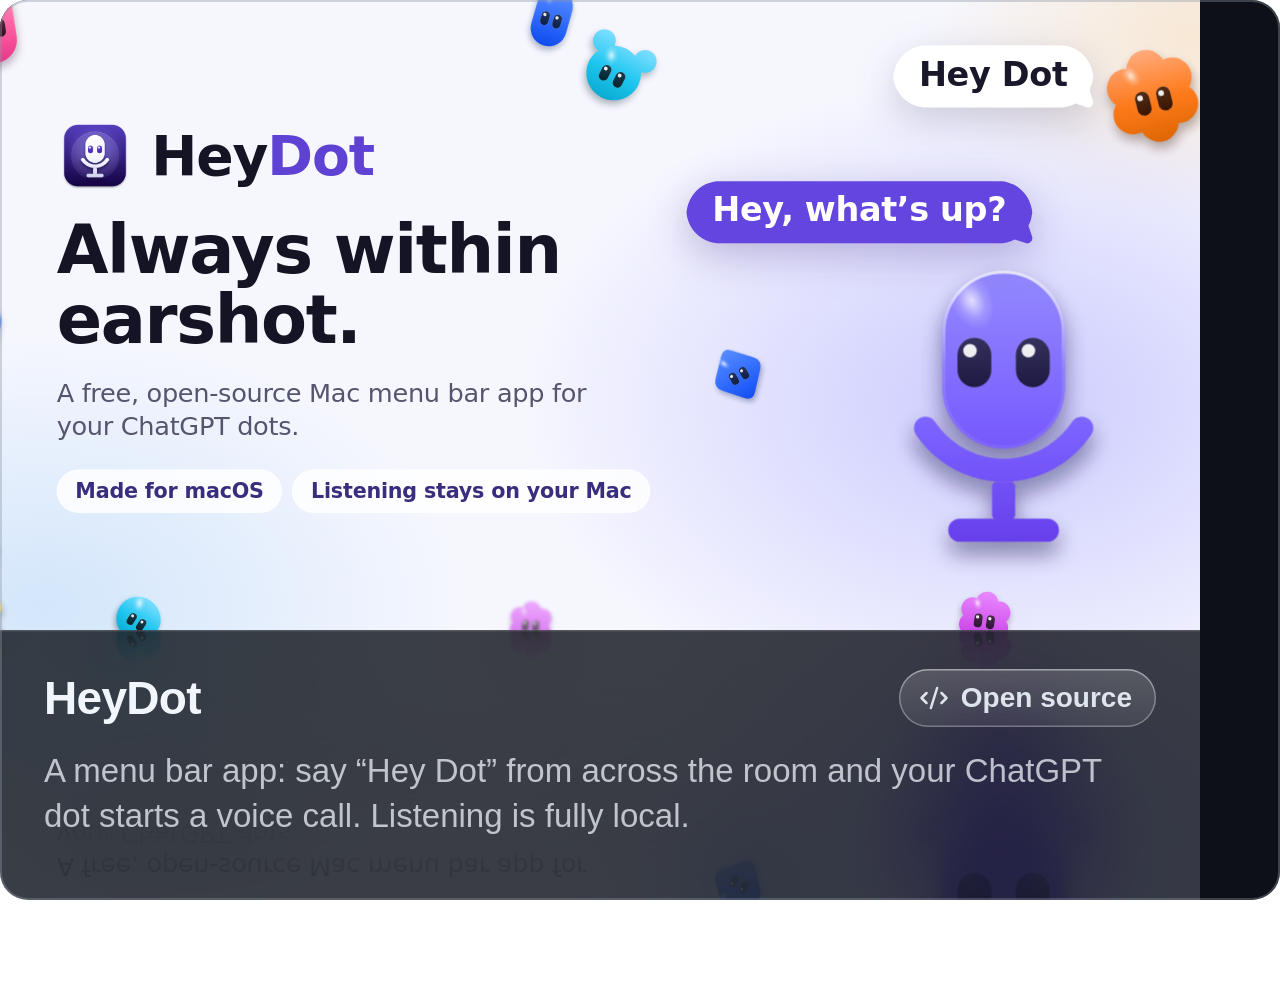
==== commit fda5527d: "Profile: product engineer, smooth floating dots, Open source chip, Google Developer Group - README b" ====
--- a/cards/heydot/index.html
+++ b/cards/heydot/index.html
@@ -2,7 +2,7 @@
 <html><head><meta charset="utf-8"><title>HeyDot Card</title>
 <link rel="stylesheet" href="../_shell/card.css">
 <style>
-/* HeyDot, 13 s loop. Opens and seams on the README banner, rebuilt from its generator's layers (layers.js).
+/* HeyDot, 14 s loop. Opens and seams on the README banner, rebuilt from its generator's layers (layers.js).
    Everything that moves is a pure function of time in window.__frame (no CSS animation, transitions or timers). */
 @font-face{font-family:SFRounded;src:url('file:///System/Library/Fonts/SFNSRounded.ttf');font-weight:100 900}
 .hero{background:#fff;font-family:SFRounded,ui-rounded,system-ui,sans-serif}
@@ -22,6 +22,12 @@
 .hero .bub{left:0;top:0;transform-origin:0 0;border-style:solid;border-width:0;border-image-slice:120 fill;border-image-width:42px;
   padding:19px 34px 23px;font-family:SFRounded,ui-rounded,system-ui,sans-serif;font-optical-sizing:auto;font-weight:600;font-size:34px;letter-spacing:-0.01em;white-space:nowrap;line-height:1.1;overflow:hidden}
 .hero .bub span{position:relative}
+/* The person's bubble carries both tails as layers: left while talking in the call, right on the banner (toward the
+   speaker dot). The right layer sits on top, so a crossfade never lets the body go translucent. */
+.hero .bub.two{border-image:none}
+.hero .bub.two::before,.hero .bub.two::after{content:"";position:absolute;inset:0;z-index:-1;border-style:solid;border-width:0;border-image-slice:120 fill;border-image-width:42px}
+.hero .bub.two::before{border-image-source:var(--tl);opacity:var(--ol,0)}
+.hero .bub.two::after{border-image-source:var(--tr);opacity:var(--or,1)}
 /* Desktop pieces */
 .hero .menubar{left:0;top:0;width:1200px;height:56px;background:rgba(255,255,255,.55);
   backdrop-filter:blur(24px) saturate(1.5);-webkit-backdrop-filter:blur(24px) saturate(1.5);box-shadow:inset 0 -1px 0 rgba(0,0,0,.06)}
@@ -35,7 +41,8 @@
 .hero .lights i{position:static;display:block;width:18px;height:18px;border-radius:50%}
 .hero .wtitle{left:112px;top:15px;font-size:23px;font-weight:600;color:rgba(0,0,0,.62);white-space:nowrap;line-height:30px}
 .hero .lpane{left:0;top:0;width:320px;height:480px;background:rgba(255,255,255,.18);border-right:1.5px solid rgba(0,0,0,.08)}
-.hero .tile{left:50px;top:130px;width:220px;height:220px;border-radius:50.6px;background:#f3f2ee;box-shadow:inset 0 0 0 1.5px rgba(0,0,0,.05)}
+/* DotTile (Kit/Dot/DotView.swift): frosted white 45 % with a 1 pt white hairline at 80 %, so the theme shows through. */
+.hero .tile{left:50px;top:130px;width:220px;height:220px;border-radius:50.6px;background:rgba(255,255,255,.45);box-shadow:inset 0 0 0 1.3px rgba(255,255,255,.8)}
 .hero .h{font-size:36px;font-weight:600;letter-spacing:-.4px;color:#1d1d1f;line-height:44px}
 .hero .sw{width:40px;height:40px;border-radius:50%;box-shadow:inset 0 0 0 1.5px rgba(0,0,0,.12)}
 .hero .swring{left:-6px;top:-6px;width:52px;height:52px;border-radius:50%;border:3px solid #1d1d1f}
@@ -49,9 +56,9 @@
 .hero .press{inset:0;border-radius:inherit;background:#000;opacity:0}
 .hero .pop{left:655px;top:66px;width:525px;height:472px;transform-origin:378px 0}
 .hero .pc,.hero .pl{inset:0}
-.hero .ptile{left:28px;top:28px;width:91px;height:91px;border-radius:21px;background:#f3f2ee;box-shadow:inset 0 0 0 1px rgba(0,0,0,.05)}
+.hero .ptile{left:28px;top:28px;width:91px;height:91px;border-radius:21px;background:rgba(255,255,255,.45);box-shadow:inset 0 0 0 1.75px rgba(255,255,255,.8)}
 .hero .ptile > div{left:12.7px;top:12.7px;width:65.6px;height:65.6px}
-.hero .pring{left:21px;top:21px;width:105px;height:105px;border-radius:28px;border:4.4px solid #34c759}
+.hero .pring{left:21px;top:21px;width:105px;height:105px;border-radius:28px;border:4.4px solid}
 .hero .pname{left:140px;top:34px;font-size:28px;font-weight:600;color:#1d1d1f}
 .hero .pstat{left:140px;top:78px;font-size:21px;color:rgba(0,0,0,.55);white-space:nowrap}
 .hero .pstat i{position:static;display:inline-block;width:12px;height:12px;border-radius:50%;margin-right:10px;vertical-align:1px}
@@ -65,24 +72,25 @@
 .hero .divi{left:28px;width:469px;height:1.5px;background:rgba(0,0,0,.1)}
 .hero .fbtn{width:52px;height:52px;display:flex;align-items:center;justify-content:center}
 .hero .fbtn svg{position:static;width:26px;height:26px;fill:none;stroke:rgba(0,0,0,.5);stroke-width:2;stroke-linecap:round;stroke-linejoin:round}
-.hero .banner{left:28px;top:143px;width:469px;height:62px;border-radius:21px;background:rgba(52,199,89,.13);font-size:21px;line-height:62px;color:#1d1d1f;padding-left:60px}
+.hero .banner{left:28px;top:143px;width:469px;height:62px;border-radius:21px;font-size:21px;line-height:62px;color:#1d1d1f;padding-left:60px}
 .hero .round{width:94.5px;height:94.5px;border-radius:50%;display:flex;align-items:center;justify-content:center}
 .hero .round svg{position:static;width:35px;height:35px;fill:none;stroke:#fff;stroke-width:2.1;stroke-linecap:round;stroke-linejoin:round}
 .hero .rlab{width:160px;text-align:center;font-size:21px;color:rgba(0,0,0,.55)}
-.hero .badge{left:1036px;top:30px;width:22px;height:22px;border-radius:50%;background:#28a745;box-shadow:0 0 0 2.5px #f4f2fb;transform-origin:center}
+.hero .badge{left:1036px;top:30px;width:22px;height:22px;border-radius:50%;box-shadow:0 0 0 2.5px #f4f2fb;transform-origin:center}
 .hero .badge svg{inset:0;width:22px;height:22px}
 .hero .mic{left:0;top:0;width:100px;height:100px;transform-origin:0 0}
 .hero .mic svg{overflow:visible;display:block;width:100%;height:100%}
+.hero .ml{inset:0;transform-origin:50% 55%}
 .hero .cursor{left:0;top:0;width:40px;height:56px;transform-origin:3px 3px}
 .hero .cursor svg{width:40px;height:56px;overflow:visible}
 </style></head>
 <body>
 <div class="card">
-  <section class="hero" id="hero" aria-label="HeyDot: the banner's mic dot is recoloured in the dot designer, moves to the menu bar, and a spoken &quot;Hey Dot&quot; starts a call"></section>
+  <section class="hero" id="hero" aria-label="HeyDot: the banner's mic dot is recoloured in the dot designer, moves to the menu bar, and a spoken &quot;Hey Dot&quot; starts a call; mid-call the dot swaps through a rainbow of shapes and the whole app re-themes to each"></section>
   <section class="panel">
-    <div class="row"><h2>HeyDot</h2></div>
-    <p>A menu bar app: say “Hey Dot” from across the room and your ChatGPT dot starts a voice call.</p>
-    <div class="meta"><span>macOS</span><span>On-device wake word</span><time>NOV 2026</time></div>
+    <div class="row"><h2>HeyDot</h2><span class="tag"><svg viewBox="0 0 24 24" aria-hidden="true"><path d="m18 16 4-4-4-4"/><path d="m6 8-4 4 4 4"/><path d="m14.5 4-5 16"/></svg>Open source</span></div>
+    <p>A menu bar app: say “Hey Dot” from across the room and your ChatGPT dot starts a voice call. Listening is fully local.</p>
+    <div class="meta"><span>macOS</span><span>Free</span><time>NOV 2026</time></div>
   </section>
 </div>
 <script src="layers.js"></script>
@@ -113,51 +121,120 @@
 const rgba = (h, a) => `rgba(${parseInt(h.slice(1, 3), 16)},${parseInt(h.slice(3, 5), 16)},${parseInt(h.slice(5, 7), 16)},${a})`;
 const a2 = (v) => Math.round(Math.min(255, v)).toString(16).padStart(2, '0');
 
+// ---- The app's own formulas (Kit/UI/Frost.swift Accent, Kit/UI/Theme.swift Theme.from), light appearance ----
+// OKLCH.hexInGamut: chroma reduced by binary search (hue and lightness kept) until the colour fits sRGB.
+function hexIn(L, C, H) {
+  const fits = c => rgbOf(L, c, H).every(v => v >= -0.0001 && v <= 1.0001);
+  let c = C;
+  if (!fits(c)) { let lo = 0, hi = C; for (let i = 0; i < 30; i++) { const mid = (lo + hi) / 2; if (fits(mid)) lo = mid; else hi = mid; } c = lo; }
+  return '#' + rgbOf(L, c, H).map(v => Math.round(gam(Math.max(0, Math.min(1, v))) * 255).toString(16).padStart(2, '0')).join('');
+}
+const LIGHT_WINDOW = '#f2f2f5', DARK_WINDOW = '#1e1e1e';
+function toward(hex, win, target) {   // Accent.toward: OKLCH lightness moved away from the window
+  const o = oklch(hex), darker = lum(win) > 0.5;
+  const at = f => hexIn(darker ? o.l * (1 - f) : o.l + (1 - o.l) * f, o.c, o.h);
+  let lo = 0, hi = 1;
+  for (let i = 0; i < 40; i++) { const mid = (lo + hi) / 2; if (contrast(at(mid), win) < target) lo = mid; else hi = mid; }
+  return at(hi);
+}
+const accentMark = hex => contrast(hex, LIGHT_WINDOW) < 3 ? toward(hex, LIGHT_WINDOW, 3.05) : hex;
+function accentPill(hex) {
+  let f = hex;
+  if (contrast(f, LIGHT_WINDOW) < 1.15) f = toward(f, LIGHT_WINDOW, 1.2);
+  if (contrast(f, DARK_WINDOW) < 1.3) f = toward(f, DARK_WINDOW, 1.35);
+  return f;
+}
+function accentLabel(fill) {
+  const w = contrast(fill, '#ffffff');
+  if (w >= 4.5 || (w >= 3 && oklch(fill).l < 0.65)) return '#ffffff';
+  const ink = hexIn(0.16, 0.02, oklch(fill).h);
+  if (contrast(fill, ink) >= 4.5) return ink;
+  return w >= 3 ? '#ffffff' : '#000000';
+}
+// Theme.from(palette: [dot colour]): the lead stop keeps the dot's lightness and chroma within soft bounds; the split
+// complement (h + 150) and analogous (h - 40) support it.
+function frostStops(hex) {
+  const o = oklch(hex);
+  return [hexIn(Math.min(Math.max(o.l, 0.77), 0.9), Math.min(o.c, 0.17), o.h), hexIn(0.8, 0.09, (o.h + 150) % 360), hexIn(0.8, 0.09, (o.h + 320) % 360)];
+}
+
 // The whole theme is a function of one parameter: th = 0 is the logo's violet, th = 1 is pink.
 // The dot colour is interpolated in OKLCH (hue the short way, through orchid), so no midpoint goes grey.
 function theme(th) {
   let dh = OP.h - OV.h; if (dh > 180) dh -= 360; if (dh < -180) dh += 360;
   const l = OV.l + (OP.l - OV.l) * th, c = OV.c + (OP.c - OV.c) * th, h = (OV.h + dh * th + 360) % 360;
-  const body = th <= 0 ? VIOLET : th >= 1 ? PINK : hexOf(l, c, h);
+  return themeAt(l, c, h, th <= 0 ? VIOLET : th >= 1 ? PINK : hexOf(l, c, h));
+}
+const themeOf = hex => { const o = oklch(hex); return themeAt(o.l, o.c, o.h, hex); };
+function themeAt(l, c, h, body) {
   const feature = hexOf(0.25, Math.min(0.075, c * 0.45 + 0.02), h), fo = oklch(feature);
   const ink = hexOf(0.16, 0.02, h);
-  // Accent.label: white at 4.5:1, else hue-tinted ink at 4.5:1, else white. Blended through the switch.
-  const label = contrast(body, '#ffffff') >= 4.5 ? '#ffffff' : contrast(body, ink) >= 4.5 ? ink : '#ffffff';
-  const markUI = contrast(body, '#f6f5fa') >= 3 ? body : hexOf(0.58, Math.min(c, 0.2), h);
+  const pill = accentPill(body), label = accentLabel(pill), mk = accentMark(pill);
+  const [fLead, fS1, fS2] = frostStops(body);
+  // The dot's reply bubble: the banner's deep shade with white text where that shade stays vivid (pink, blue, violet);
+  // for hues that go muddy when deep (coral, yellow, lime, teal, cyan), the dot's own colour with its pill label.
+  const heroFill = hexOf(0.52, 0.22, h), vivid = oklch(heroFill).c >= 0.15;
   return {
-    l, c, h, body, label, markUI, ink,
+    l, c, h, body, label, mk, ink, fLead, fS1, fS2, heroFill,
+    bubFill: vivid ? heroFill : pill, bubText: vivid ? '#ffffff' : label,
     top: hexOf(Math.min(0.985, l + 0.09), c * 0.8, h), bottom: hexOf(Math.max(0.2, l - 0.08), Math.min(0.37, c * 1.08), h),
     feature, featureTop: hexOf(Math.min(0.6, fo.l + 0.09), fo.c, fo.h), shadow: hexOf(0.22, Math.min(0.1, c), h),
     // r4 wash(), light, k = 1, centred on the banner's mic dot.
     lead: hexOf(Math.min(0.9, Math.max(0.82, l)), Math.min(c, 0.17), h), blue: hexOf(0.8, 0.09, h - 40), amber: hexOf(0.86, 0.11, h + 150),
     base: hexOf(0.985, 0.006, h), even: hexOf(0.94, 0.04, h),
-    // Frost blobs for windows and the popover (Theme.swift backdrop, light).
-    fLead: hexOf(Math.min(0.9, Math.max(0.77, l)), Math.min(c, 0.17), h), fS1: hexOf(0.79, 0.09, h + 150), fS2: hexOf(0.79, 0.09, h - 40),
     // Banner copy and bubbles (r2/r5).
     textInk: hexOf(0.2, 0.035, h), sub: hexOf(0.46, 0.04, h), mark: hexOf(0.5, 0.21, h), chip: hexOf(0.36, 0.13, h),
-    heroFill: hexOf(0.52, 0.22, h), heroShadow: hexOf(0.3, 0.15, h) + '40', otherText: hexOf(0.22, 0.035, h), otherShadow: hexOf(0.25, 0.08, h) + '30',
+    heroShadow: hexOf(0.3, 0.15, h) + '40', otherText: hexOf(0.22, 0.035, h), otherShadow: hexOf(0.25, 0.08, h) + '30',
   };
 }
 const THEME_V = theme(0), THEME_P = theme(1);
+// Mid-cut blend between two whole themes, per sRGB channel (the app crossfades its layers the same way).
+function mixHex(a, b, p) {
+  if (a === b) return a;
+  const ch = s => [1, 3, 5].map(i => parseInt(s.slice(i, i + 2), 16)), x = ch(a), y = ch(b);
+  return '#' + x.map((v, i) => Math.round(v + (y[i] - v) * p).toString(16).padStart(2, '0')).join('') + a.slice(7);
+}
+function mixTheme(A, B, p) {
+  if (p <= 0) return A; if (p >= 1) return B;
+  const o = {}; for (const k in A) o[k] = typeof A[k] === 'number' ? A[k] + (B[k] - A[k]) * p : mixHex(A[k], B[k], p);
+  return o;
+}
+
+// The rainbow run during the call: from the pink just picked, every dot a new shape, size and colour, ending on the
+// banner's violet logo so the way home needs no colour change. Shapes are the app's (DotShape) via the banner kit.
+const SWAPS = [
+  { hex: PINK, k: 1 },
+  { hex: '#ff7a1a', shape: 'heart', k: 0.9 },     // coral
+  { hex: '#ffd21e', shape: 'flower', k: 1.06 },   // yellow
+  { hex: '#c6e82b', shape: 'ears', k: 0.86 },     // lime
+  { hex: '#12bfa0', shape: 'diamond', k: 0.98 },  // teal
+  { hex: '#1fc6f0', shape: 'capsule', k: 0.9 },   // cyan
+  { hex: '#2f6bff', shape: 'circle', k: 1.12 },   // blue
+  { hex: VIOLET, k: 1 },
+];
+const SWAP_T = SWAPS.map((s, i) => i === 0 ? THEME_P : i === SWAPS.length - 1 ? THEME_V : themeOf(s.hex));
 
 // ======================= Timeline =======================
-const LOOP = 13000;
+const LOOP = 14000;
 // One ordered list of named cues (ms). Every effect below is written relative to its cause's cue.
 const cue = {
   leave: 1400,        // banner copy and bubbles step aside
   micToTile: 1550,    // the mic dot carries into the designer's preview tile (900 ms)
   cursorIn: 2500,
   clickPink: 3300,    // cursor presses the pink swatch
-  clickSave: 4600,
-  lift: 4800,         // the saved dot leaves the tile for the menu bar (800 ms)
-  land: 5600,         // the dot is the menu bar icon
-  hey: 6500,          // "Hey…"
-  heyDot: 7200,       // "Hey Dot"
-  wake: 7850,         // wake phrase detected: badge, then the call starts
-  reply: 8500,        // the dot answers
-  back: 10000,        // popover closes; everything returns to the banner
-  home: 11300,        // banner complete; holds to the seam
+  clickSave: 4550,
+  lift: 4750,         // the saved dot leaves the tile for the menu bar (800 ms)
+  land: 5550,         // the dot is the menu bar icon
+  hey: 6350,          // "Hey…"
+  heyDot: 7050,       // "Hey Dot"
+  wake: 7700,         // wake phrase detected: badge, then the call starts
+  reply: 8350,        // the dot answers
+  swap: 8950,         // first cut of the rainbow run; one cut every SWAP_STEP, the last lands on violet
+  back: 11400,        // popover closes; everything returns to the banner
+  home: 12700,        // banner complete; holds to the seam
 };
+const SWAP_STEP = 330, SWAP_FADE = 200;
+const CUT = SWAPS.slice(1).map((_, i) => cue.swap + i * SWAP_STEP);   // CUT[i]: SWAPS[i] -> SWAPS[i + 1]
 const clamp01 = x => Math.max(0, Math.min(1, x));
 const span = (t, a, d) => clamp01((t - a) / d);
 const easeIO = p => p < 0.5 ? 4 * p * p * p : 1 - (-2 * p + 2) ** 3 / 2;
@@ -213,7 +290,7 @@
 <g filter="url(#${id('bl')})" opacity="${shadowOpacity}" transform="translate(0 ${shadowDrop})">${all(dot.body, 'var(--shadow)')}${all(dot.addons, 'var(--shadow)')}</g>
 <g mask="url(#${id('m')})">${all(dot.body, `url(#${id('gb')})`)}<g clip-path="url(#${id('c')})">
 <ellipse cx="${dot.spec[0]}" cy="${dot.spec[1]}" rx="${dot.spec[2]}" ry="${dot.spec[3]}" fill="url(#${id('sp')})" transform="rotate(-24 ${dot.spec[0]} ${dot.spec[1]})"/>
-${all(dot.body.slice(0, 1), 'none').replace(/style="fill:none/, `style="fill:none;stroke:url(#${id('rim')});stroke-width:2.2`)}</g></g>
+${(dot.rim ?? dot.body.slice(0, 1)).map(s => shape(s, 'none').replace(/style="fill:none/, `style="fill:none;stroke:url(#${id('rim')});stroke-width:2.2`)).join('')}</g></g>
 ${all(dot.addons, `url(#${id('ga')})`)}
 ${all(dot.eyes, `url(#${id('ge')})`)}
 ${dot.glints.map(([x, y, r]) => `<circle cx="${x}" cy="${y}" r="${r}" fill="#fff" opacity="0.92"/>`).join('')}</svg>`;
@@ -245,15 +322,16 @@
 
 // ---- Banner layers, in banner space (1280 x 640), cover-fitted ----
 const bn = el(hero, 'bn', null, null, '', `transform:translate(${OX}px,0) scale(${K})`);
-// Floating dots live in hero space and move by whole device pixels, so a frame where no dot crosses a pixel
-// boundary is identical to the last (keeps the animated WebP small).
+// Floating dots live in hero space and move by fractional pixels: every frame is a full keyframe, so snapping to whole
+// pixels saves nothing and makes slow motion step.
 const DRIFT = L.dots.map((d, i) => {
   const fx = d.depth === 'bg' ? 'filter:blur(1.6px);opacity:.72' : '';
   const [cx, cy] = toC(d.x, d.y), sz = d.s * K;
   const e = el(hero, 'fd', cx - sz / 2, cy - sz / 2, `<div style="inset:0;transform:rotate(${d.rot}deg)">${d.svg}</div>`, `width:${sz}px;height:${sz}px;${fx}`);
-  // Gentle drift: sinusoids whose periods divide the loop, offset so time 0 is exactly the banner.
-  const k = [1, 2, 1, 2, 1, 1, 2, 1, 2, 1][i % 10], ph = i * 2.39, amp = 4 + (d.s / 112) * 5;
-  return { e, d, k, ph, amp, k2: k === 1 ? 2 : 1 };
+  // Floating: a vertical bob (7 s or 4.7 s), a slower sideways drift and a slight sway. Every period divides the loop
+  // and every offset is zero at time 0, so the first frame is exactly the banner and the loop is seamless.
+  const s = d.s / 112, ph = i * 2.39;
+  return { e, d, ph, ky: [2, 3][i % 2], kx: [1, 2, 1][i % 3], ay: 6 + 5 * s, ax: 3 + 3 * s, ar: 2 + 2 * s };
 });
 const sp = L.speaker;
 const bn2 = el(hero, 'bn', null, null, '', `transform:translate(${OX}px,0) scale(${K});background:none`);
@@ -298,10 +376,17 @@
 const savePress = el(save, 'press', null, null);
 
 // ---- The popover (PopoverView): listening, then in a call ----
+// A dot holder's layers: [0] the logo, coloured by the hero's dot variables (violet, pink, back to violet), then one
+// layer per rainbow dot with its own colours.
+const dotVars = t => `--top:${t.top};--base:${t.body};--bottom:${t.bottom};--feat:${t.feature};--ftop:${t.featureTop};--shadow:${t.shadow};--ink:${t.ink}`;
+function dotLayers(parent, cls, opts) {
+  return [el(parent, cls, null, null, litDot(L.logo, opts)),
+    ...SWAPS.slice(1, -1).map((s, i) => el(parent, cls, null, null, litDot(L.shapes[s.shape], opts), `${dotVars(SWAP_T[i + 1])};opacity:0;visibility:hidden`))];
+}
 const pop = el(hero, 'pop glass', null, null);
 const popTint = el(pop, 'tint', null, null);
 const ptile = el(pop, 'ptile', null, null);
-el(ptile, '', null, null, litDot(L.logo, { shadowOpacity: 0.3, shadowDrop: 3, shadowBlur: 3 }));
+const tileDots = dotLayers(ptile, '', { shadowOpacity: 0.3, shadowDrop: 3, shadowBlur: 3 });
 el(pop, 'pname', null, null, 'Dot');
 const ICON = {
   phone: '<path d="M22 16.92v3a2 2 0 0 1-2.18 2 19.79 19.79 0 0 1-8.63-3.07 19.5 19.5 0 0 1-6-6 19.79 19.79 0 0 1-3.07-8.67A2 2 0 0 1 4.11 2h3a2 2 0 0 1 2 1.72 12.84 12.84 0 0 0 .7 2.81 2 2 0 0 1-.45 2.11L8.09 9.91a16 16 0 0 0 6 6l1.27-1.27a2 2 0 0 1 2.11-.45 12.84 12.84 0 0 0 2.81.7A2 2 0 0 1 22 16.92z"/>',
@@ -313,11 +398,12 @@
   settings: '<path d="M12.22 2h-.44a2 2 0 0 0-2 2v.18a2 2 0 0 1-1 1.73l-.43.25a2 2 0 0 1-2 0l-.15-.08a2 2 0 0 0-2.73.73l-.22.38a2 2 0 0 0 .73 2.73l.15.1a2 2 0 0 1 1 1.72v.51a2 2 0 0 1-1 1.74l-.15.09a2 2 0 0 0-.73 2.73l.22.38a2 2 0 0 0 2.73.73l.15-.08a2 2 0 0 1 2 0l.43.25a2 2 0 0 1 1 1.73V20a2 2 0 0 0 2 2h.44a2 2 0 0 0 2-2v-.18a2 2 0 0 1 1-1.73l.43-.25a2 2 0 0 1 2 0l.15.08a2 2 0 0 0 2.73-.73l.22-.39a2 2 0 0 0-.73-2.73l-.15-.08a2 2 0 0 1-1-1.74v-.5a2 2 0 0 1 1-1.74l.15-.09a2 2 0 0 0 .73-2.73l-.22-.38a2 2 0 0 0-2.73-.73l-.15.08a2 2 0 0 1-2 0l-.43-.25a2 2 0 0 1-1-1.73V4a2 2 0 0 0-2-2z"/><circle cx="12" cy="12" r="3"/>',
   power: '<path d="M12 2v10"/><path d="M18.4 6.6a9 9 0 1 1-12.77.04"/>',
   check: '<circle cx="12" cy="12" r="10"/><path d="m9 12 2 2 4-4"/>',
+  help: '<circle cx="12" cy="12" r="10"/><path d="M9.09 9a3 3 0 0 1 5.83 1c0 2-3 3-3 3"/><path d="M12 17h.01"/>',
 };
 const svgI = (name, size, extra = '') => `<svg class="ic" viewBox="0 0 24 24" width="${size}" height="${size}" ${extra}>${ICON[name]}</svg>`;
 function footer(parent, y) {
   el(parent, 'divi', null, y);
-  el(parent, 'sec', 28, y + 38, svgI('lock', 20, 'style="margin-right:8px;vertical-align:-3px"') + 'On this Mac', 'font-size:19px');
+  el(parent, 'sec', 28, y + 38, svgI('help', 20, 'style="margin-right:8px;vertical-align:-3px"') + 'Not working?', 'font-size:19px');
   ['palette', 'settings', 'power'].forEach((n, i) => el(parent, 'fbtn', 525 - 28 - 52 * (3 - i) - 7 * (2 - i), y + 24, `<svg viewBox="0 0 24 24">${ICON[n]}</svg>`));
 }
 const pl = el(pop, 'pl', null, null);
@@ -329,9 +415,9 @@
 el(pl, 'fbtn', 525 - 28 - 56, 290, `<svg viewBox="0 0 24 24" id="timerIc">${ICON.timer}</svg>`, 'background:rgba(0,0,0,.06);border-radius:50%;width:56px');
 footer(pl, 368);
 const pc = el(pop, 'pc', null, null);
-el(pc, 'pring', null, null);
-el(pc, 'pstat', null, null, '<i style="background:#34c759"></i>In a call with Dot');
-el(pc, 'banner', null, null, svgI('check', 26, 'style="position:absolute;left:20px;top:18px;stroke:#28a745;margin:0"') + 'Call started.');
+const pring = el(pc, 'pring', null, null);
+el(pc, 'pstat', null, null, '<i id="callDot"></i>In a call with Dot');
+const callBanner = el(pc, 'banner', null, null, svgI('check', 26, 'id="callCheck" style="position:absolute;left:20px;top:18px;margin:0"') + 'Call started.');
 el(pc, 'round', 133, 237, `<svg viewBox="0 0 24 24" style="stroke:#1d1d1f">${ICON.micOff}</svg>`, 'background:rgba(255,255,255,.78);box-shadow:inset 0 0 0 1.3px rgba(255,255,255,.9),0 3px 10px rgba(0,0,0,.08)');
 el(pc, 'round', 297.5, 237, `<svg viewBox="0 0 24 24" style="transform:rotate(135deg)">${ICON.phone}</svg>`, 'background:linear-gradient(180deg,#ff5a52,#e5352c);box-shadow:0 4px 10px rgba(229,53,44,.34)');
 el(pc, 'rlab', 133 + 47 - 80, 342, 'Mute');
@@ -340,13 +426,15 @@
 const badge = el(hero, 'badge', null, null, `<svg viewBox="0 0 22 22"><path d="M6 11.5l3.7 3.5 6.4-7.3" fill="none" stroke="#fff" stroke-width="3.2" stroke-linecap="round" stroke-linejoin="round"/></svg>`);
 
 // ---- The persistent object: the banner's mic dot ----
-const mic = el(hero, 'mic', null, null, litDot(L.logo, { shadowOpacity: 0.45, shadowDrop: 4, shadowBlur: 3.5 }));
+const mic = el(hero, 'mic', null, null);
+const micDots = dotLayers(mic, 'ml', { shadowOpacity: 0.45, shadowDrop: 4, shadowBlur: 3.5 });
 
 // ---- Bubbles: "Hey Dot" (a person; neutral) and the dot's "Hey, what's up?" (theme colour) ----
-const bubbleSrc = fill => `url("data:image/svg+xml;base64,${btoa(`<svg xmlns="http://www.w3.org/2000/svg" width="256" height="256" viewBox="0 0 256 256"><path transform="translate(256 0) scale(-1 1)" fill="${fill}" d="${L.phosphorPath}"/></svg>`)}")`;
-const bUser = el(hero, 'bub', null, null, '<span>Hey</span><span id="ell" style="position:absolute">…</span><span id="dt"> Dot</span>');
+// Phosphor's tail is bottom left; mirrored (the default) it is bottom right.
+const bubbleSrc = (fill, left = false) => `url("data:image/svg+xml;base64,${btoa(`<svg xmlns="http://www.w3.org/2000/svg" width="256" height="256" viewBox="0 0 256 256"><path${left ? '' : ' transform="translate(256 0) scale(-1 1)"'} fill="${fill}" d="${L.phosphorPath}"/></svg>`)}")`;
+const bUser = el(hero, 'bub two', null, null, '<span>Hey</span><span id="ell" style="position:absolute">…</span><span id="dt"> Dot</span>');
 const bReply = el(hero, 'bub', null, null, 'Hey, what’s up?');
-bUser.style.borderImageSource = bubbleSrc('#ffffff');
+bUser.style.setProperty('--tr', bubbleSrc('#ffffff')); bUser.style.setProperty('--tl', bubbleSrc('#ffffff', true));
 
 // ---- Cursor ----
 const cursor = el(hero, 'cursor', null, null, `<svg viewBox="0 0 20 28"><path d="M1.5 1.5v21.2l5-4.9 3.3 7.6 3.6-1.5-3.2-7.5h7z" fill="#000" stroke="#fff" stroke-width="1.6" stroke-linejoin="round"/></svg>`);
@@ -374,10 +462,10 @@
   const cx = lerp(a.x + a.s / 2, b.x + b.s / 2, p), cy = lerp(a.y + a.s / 2, b.y + b.s / 2, p) - lift * Math.sin(Math.PI * p);
   return { x: cx - s / 2, y: cy - s / 2, s };
 }
-// A bubble that pops from, or shrinks into, its tail corner (bottom right) by factor q.
-function bubbleAt(e, pos, w, h, q, op) {
+// A bubble that pops from, or shrinks into, its tail corner (bottom right, or bottom left) by factor q.
+function bubbleAt(e, pos, w, h, q, op, left = false) {
   set(e, 'opacity', op.toFixed(3));
-  place(e, pos.x + w * pos.s * (1 - q), pos.y + h * pos.s * (1 - q), pos.s * q);
+  place(e, pos.x + (left ? 0 : w * pos.s * (1 - q)), pos.y + h * pos.s * (1 - q), pos.s * q);
 }
 // Level bars: input level while each phrase is spoken.
 const SHAPE = [0.45, 0.8, 1, 0.7, 0.5];
@@ -389,11 +477,31 @@
 window.__frame = ms => {
   const t = ((ms % LOOP) + LOOP) % LOOP;
 
-  // ---- Theme: switches only after the pink click; returns to violet with the banner ----
-  const th = easeIO(span(t, cue.clickPink + 60, 500)) * (1 - easeIO(span(t, cue.back + 150, 750)));
-  const T = th <= 0 ? THEME_V : th >= 1 ? THEME_P : theme(th);
-  setVar(hero, '--top', T.top); setVar(hero, '--base', T.body); setVar(hero, '--bottom', T.bottom);
-  setVar(hero, '--feat', T.feature); setVar(hero, '--ftop', T.featureTop); setVar(hero, '--shadow', T.shadow); setVar(hero, '--ink', T.ink);
+  // ---- Theme: violet until the pink click; then each rainbow cut re-themes everything, ending on violet ----
+  const th = t < cue.swap ? easeIO(span(t, cue.clickPink + 60, 500)) : 1;
+  const TD = th <= 0 ? THEME_V : th >= 1 ? THEME_P : theme(th);
+  let T = TD;
+  if (t >= cue.swap) {
+    const i = Math.min(CUT.length - 1, Math.floor((t - cue.swap) / SWAP_STEP));
+    T = mixTheme(SWAP_T[i], SWAP_T[i + 1], easeIO(span(t, CUT[i], SWAP_FADE)));
+  }
+  // The logo layers' colours: pink through the first cut, violet from the middle of the run (hidden then) onward.
+  const DT = t < CUT[3] ? TD : THEME_V;
+  setVar(hero, '--top', DT.top); setVar(hero, '--base', DT.body); setVar(hero, '--bottom', DT.bottom);
+  setVar(hero, '--feat', DT.feature); setVar(hero, '--ftop', DT.featureTop); setVar(hero, '--shadow', DT.shadow); setVar(hero, '--ink', DT.ink);
+  // Rainbow cuts: the shape swaps on the cut (never empty, never doubled) and the new dot pops up to its own size
+  // (180 ms) while the colours crossfade around it.
+  const last = SWAPS.length - 1;
+  const dotState = j => {
+    const on = (j === 0 || t >= CUT[j - 1]) && (j === last || t < CUT[j]);
+    return { o: on ? 1 : 0, s: SWAPS[j].k * (j === 0 ? 1 : 0.78 + 0.22 * easeBack(span(t, CUT[j - 1], 180))) };
+  };
+  for (const layers of [micDots, tileDots]) layers.forEach((e, j) => {
+    const st = j === 0 ? dotState(t < CUT[3] ? 0 : last) : dotState(j);
+    set(e, 'opacity', st.o.toFixed(3));
+    set(e, 'visibility', st.o > 0 ? 'visible' : 'hidden');
+    set(e, 'transform', st.s === 1 ? 'none' : `scale(${st.s.toFixed(4)})`);
+  });
   const ax = (L.washAt[0] / 1280 * 100).toFixed(0) + '% ' + (L.washAt[1] / 640 * 100).toFixed(0) + '%';
   set(bn, 'background', `radial-gradient(55% 75% at ${ax}, ${T.lead}${a2(190)} 0%, transparent 70%),
     radial-gradient(48% 62% at 6% 96%, ${T.blue}${a2(85)} 0%, transparent 70%),
@@ -408,10 +516,16 @@
     set(b, 'backgroundColor', T.body); set(b, 'color', labelHex);
     set(b, 'boxShadow', `0 6px 16px ${rgba(T.bottom, 0.32)}`);
   }
-  for (const r of cellRing) set(r, 'borderColor', T.markUI);
-  document.getElementById('listenDot').style.background = T.markUI;
-  [...bars.children].forEach(b => set(b, 'background', T.markUI));
-  document.getElementById('timerIc').style.stroke = T.markUI;
+  // Marks (Accent.mark): selection, listening, level bars, and the good news of a call, never a stock green.
+  for (const r of cellRing) set(r, 'borderColor', T.mk);
+  document.getElementById('listenDot').style.background = T.mk;
+  [...bars.children].forEach(b => set(b, 'background', T.mk));
+  document.getElementById('timerIc').style.stroke = T.mk;
+  set(pring, 'borderColor', T.mk);
+  document.getElementById('callDot').style.background = T.mk;
+  document.getElementById('callCheck').style.stroke = T.mk;
+  set(callBanner, 'background', rgba(T.mk, 0.12));
+  set(badge, 'background', T.mk);
 
   // ---- Banner copy, speaker dot and floating dots ----
   const copyOut = easeIn(span(t, cue.leave, 350)), copyIn = easeOut(span(t, cue.back + 900, 500));
@@ -424,11 +538,12 @@
   const spOut = easeIn(span(t, cue.leave, 300)), spIn = easeBack(span(t, cue.back + 1000, 420));
   const spV = t < cue.back ? 1 - spOut : spIn;
   const w = 2 * Math.PI * t / LOOP;
+  const bob = (a, k, ph) => a * (Math.sin(w * k + ph) - Math.sin(ph));
   for (const f of DRIFT) {
-    const dx = f.amp * (Math.sin(w * f.k + f.ph) - Math.sin(f.ph)), dy = f.amp * 0.8 * (Math.sin(w * f.k2 + f.ph * 1.7) - Math.sin(f.ph * 1.7));
-    set(f.e, 'transform', `translate(${Math.round(dx)}px,${Math.round(dy)}px)`);
+    const dx = bob(f.ax, f.kx, f.ph * 1.7), dy = bob(f.ay, f.ky, f.ph), r = bob(f.ar, f.kx, f.ph * 0.6);
+    set(f.e, 'transform', `translate(${dx.toFixed(2)}px,${dy.toFixed(2)}px) rotate(${r.toFixed(2)}deg)`);
   }
-  const sdx = Math.round(6 * (Math.sin(w * 2 + 1) - Math.sin(1))), sdy = Math.round(5 * (Math.sin(w + 2) - Math.sin(2)));
+  const sdx = bob(5, 1, 1).toFixed(2), sdy = bob(7, 2, 2).toFixed(2);
   set(speaker, 'opacity', clamp01(spV).toFixed(3));
   set(speaker, 'transform', `translate(${sdx}px,${sdy}px) rotate(${sp.rot}deg) scale(${spV >= 1 ? 1 : (0.6 + 0.4 * spV).toFixed(4)})`);
 
@@ -497,21 +612,27 @@
   set(dt, 'opacity', (t >= cue.hey && t < cue.heyDot + 320 ? easeOut(span(t, cue.heyDot + 120, 200)) : 1).toFixed(3));
   set(bUser, 'color', T.otherText);
   set(bUser, 'filter', `drop-shadow(0 12px 20px ${T.otherShadow})`);
+  // Tail: right on the banner (toward the speaker dot), left while the person talks in the call (they speak from the
+  // left). Flying home, the right tail fades in over the left one, then the left one fades out underneath.
+  let tailR = 1, tailL = 0;
   if (t < cue.hey) {
     const p = easeIn(span(t, cue.leave, 300));
     bubbleAt(bUser, BUB_USER_B, W2, BH, 1 - 0.15 * p, 1 - p);
   } else if (t < cue.back + 350) {
     const p = easeBack(span(t, cue.hey, 340));
-    bubbleAt(bUser, BUB_USER_TALK, ww, BH, 0.82 + 0.18 * p, clamp01(span(t, cue.hey, 100)));
+    tailR = 0; tailL = 1;
+    bubbleAt(bUser, BUB_USER_TALK, ww, BH, 0.82 + 0.18 * p, clamp01(span(t, cue.hey, 100)), true);
   } else {
     const p = easeIO(span(t, cue.back + 350, 850));
+    tailR = smooth(clamp01((p - 0.3) / 0.2)); tailL = 1 - smooth(clamp01((p - 0.5) / 0.2));
     bubbleAt(bUser, { x: lerp(BUB_USER_TALK.x, BUB_USER_B.x, p), y: lerp(BUB_USER_TALK.y, BUB_USER_B.y, p) - 40 * Math.sin(Math.PI * p), s: lerp(BUB_USER_TALK.s, BUB_USER_B.s, p) }, W2, BH, 1, 1);
   }
+  setVar(bUser, '--or', tailR.toFixed(3)); setVar(bUser, '--ol', tailL.toFixed(3));
 
   // ---- The dot's reply ----
-  const rf = T.heroFill;
+  const rf = T.bubFill;
   if (bReply.__fill !== rf) { bReply.__fill = rf; bReply.style.borderImageSource = bubbleSrc(rf); }
-  set(bReply, 'color', '#ffffff');
+  set(bReply, 'color', T.bubText);
   set(bReply, 'filter', `drop-shadow(0 12px 20px ${T.heroShadow})`);
   if (t < cue.reply) {
     const p = easeIn(span(t, cue.leave, 300));
--- a/cards/_shell/card.css
+++ b/cards/_shell/card.css
@@ -1,7 +1,7 @@
 /* Shared project-card frame (Frosted). 1200x982 canvas, transparent outside the rounded card.
    Hero scene: 1200x630, reflected under a frosted panel so the panel takes on the scene's colours.
    Panel order, same on every card:
-     row 1  title [+ muted qualifier]            [gold award pill, only for awards]
+     row 1  title [+ muted qualifier]            [one pill: gold .award for an award, else neutral .tag for a defining trait]
      row 2  one-sentence description (max two lines)
      row 3  platform · one trait not already in the description           date
    Scenes must not edit this file. */
@@ -17,11 +17,13 @@
 .panel .row{display:flex;align-items:center;justify-content:space-between;gap:24px;height:58px}
 .panel h2{margin:0;display:flex;align-items:baseline;gap:16px;font-size:46px;line-height:1;font-weight:700;letter-spacing:-.015em;white-space:nowrap}
 .panel h2 small{font-size:30px;font-weight:500;letter-spacing:0;color:rgba(240,246,252,.55)}
-.award{display:inline-flex;align-items:center;gap:12px;height:58px;padding:0 24px 0 20px;border-radius:29px;white-space:nowrap;
-  font-size:28px;font-weight:600;color:#ffd98a;
+.award,.tag{display:inline-flex;align-items:center;gap:12px;height:58px;padding:0 24px 0 20px;border-radius:29px;white-space:nowrap;font-size:28px;font-weight:600}
+.award{color:#ffd98a;
   background:linear-gradient(180deg,rgba(255,214,110,.24),rgba(190,140,40,.14));
   box-shadow:inset 0 0 0 1.5px rgba(255,208,105,.52),inset 0 1.5px 0 rgba(255,240,200,.32)}
-.award svg{width:30px;height:30px;stroke:currentColor;fill:none;stroke-width:2;stroke-linecap:round;stroke-linejoin:round}
+.tag{color:rgba(240,246,252,.9);background:linear-gradient(180deg,rgba(255,255,255,.16),rgba(255,255,255,.07));
+  box-shadow:inset 0 0 0 1.5px rgba(255,255,255,.3),inset 0 1.5px 0 rgba(255,255,255,.22)}
+.award svg,.tag svg{width:30px;height:30px;stroke:currentColor;fill:none;stroke-width:2;stroke-linecap:round;stroke-linejoin:round}
 .panel p{margin:22px 0 0;font-size:33px;line-height:1.36;color:rgba(240,246,252,.74);max-width:1110px;
   display:-webkit-box;-webkit-line-clamp:2;-webkit-box-orient:vertical;overflow:hidden}
 .meta{position:absolute;left:44px;right:44px;bottom:42px;display:flex;align-items:baseline;font-size:26px;line-height:1;color:rgba(240,246,252,.62);white-space:nowrap}
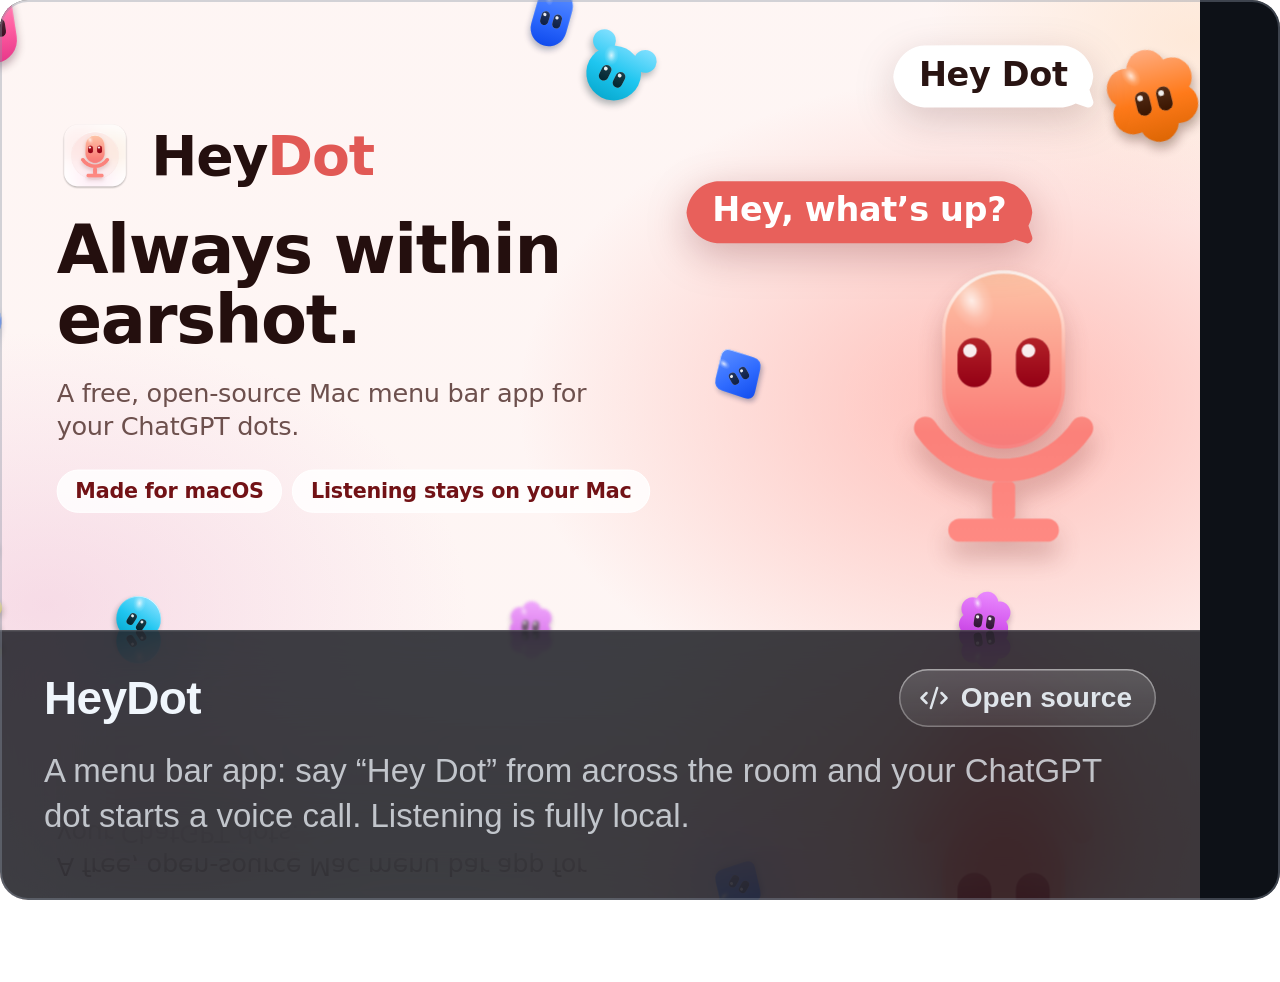
==== commit 844080ac: "Cards: coral HeyDot with named dots; four-feature SentinelDesk loop" ====
--- a/cards/heydot/index.html
+++ b/cards/heydot/index.html
@@ -29,9 +29,18 @@
 .hero .bub.two::before{border-image-source:var(--tl);opacity:var(--ol,0)}
 .hero .bub.two::after{border-image-source:var(--tr);opacity:var(--or,1)}
 /* Desktop pieces */
-.hero .menubar{left:0;top:0;width:1200px;height:56px;background:rgba(255,255,255,.55);
-  backdrop-filter:blur(24px) saturate(1.5);-webkit-backdrop-filter:blur(24px) saturate(1.5);box-shadow:inset 0 -1px 0 rgba(0,0,0,.06)}
-.hero .mbi{top:11px;width:34px;height:34px;stroke:#1d1d1f;fill:none;stroke-width:2;stroke-linecap:round;stroke-linejoin:round;opacity:.9}
+.hero .menubar{left:0;top:0;width:1200px;height:42px;display:flex;align-items:center;justify-content:space-between;padding:0 16px 0 21px;
+  font-family:-apple-system,"SF Pro Text",system-ui,sans-serif;font-size:22.75px;letter-spacing:-0.005em;color:rgba(0,0,0,.85);
+  background:rgba(255,255,255,.42);backdrop-filter:blur(28px) saturate(1.6);-webkit-backdrop-filter:blur(28px) saturate(1.6);
+  box-shadow:inset 0 -1px 0 rgba(255,255,255,.75),0 1px 0 rgba(0,0,0,.07),0 6px 16px rgba(40,30,90,.05)}
+.hero .menubar *{position:static}
+.hero .mb-l,.hero .mb-r{display:flex;align-items:center;height:42px;white-space:nowrap}
+.hero .mb-l{gap:30px}
+.hero .mb-l .apple{font-size:26px;line-height:1;margin-right:-6px;transform:translateY(-1px)}
+.hero .mb-l b{font-weight:700}
+.hero .mb-r .slot{display:flex;align-items:center;justify-content:center;width:49px;height:42px}
+.hero .mb-r svg{display:block;fill:none;stroke:rgba(0,0,0,.85);stroke-linecap:round;stroke-linejoin:round}
+.hero .mb-r .clock{padding-left:12px;font-variant-numeric:tabular-nums}
 .hero .glass{border-radius:31px;overflow:hidden;background:rgba(246,246,249,.66);
   backdrop-filter:blur(40px) saturate(1.5);-webkit-backdrop-filter:blur(40px) saturate(1.5);
   box-shadow:inset 0 0 0 1.5px rgba(255,255,255,.75),0 0 0 1px rgba(0,0,0,.05),0 24px 60px rgba(50,40,90,.16)}
@@ -76,8 +85,8 @@
 .hero .round{width:94.5px;height:94.5px;border-radius:50%;display:flex;align-items:center;justify-content:center}
 .hero .round svg{position:static;width:35px;height:35px;fill:none;stroke:#fff;stroke-width:2.1;stroke-linecap:round;stroke-linejoin:round}
 .hero .rlab{width:160px;text-align:center;font-size:21px;color:rgba(0,0,0,.55)}
-.hero .badge{left:1036px;top:30px;width:22px;height:22px;border-radius:50%;box-shadow:0 0 0 2.5px #f4f2fb;transform-origin:center}
-.hero .badge svg{inset:0;width:22px;height:22px}
+.hero .badge{left:0;top:0;width:18px;height:18px;border-radius:50%;box-shadow:0 0 0 2.5px #f4f2fb;transform-origin:center}
+.hero .badge svg{inset:0;width:18px;height:18px}
 .hero .mic{left:0;top:0;width:100px;height:100px;transform-origin:0 0}
 .hero .mic svg{overflow:visible;display:block;width:100%;height:100%}
 .hero .ml{inset:0;transform-origin:50% 55%}
@@ -86,7 +95,7 @@
 </style></head>
 <body>
 <div class="card">
-  <section class="hero" id="hero" aria-label="HeyDot: the banner's mic dot is recoloured in the dot designer, moves to the menu bar, and a spoken &quot;Hey Dot&quot; starts a call; mid-call the dot swaps through a rainbow of shapes and the whole app re-themes to each"></section>
+  <section class="hero" id="hero" aria-label="HeyDot: the banner's mic dot is recoloured in the dot designer, moves to the menu bar, and a spoken &quot;Hey Dot&quot; starts a call; mid-call the dot swaps through a rainbow of shapes and names (Tibo, Poteto, Trey and more) and the whole app re-themes to each"></section>
   <section class="panel">
     <div class="row"><h2>HeyDot</h2><span class="tag"><svg viewBox="0 0 24 24" aria-hidden="true"><path d="m18 16 4-4-4-4"/><path d="m6 8-4 4 4 4"/><path d="m14.5 4-5 16"/></svg>Open source</span></div>
     <p>A menu bar app: say “Hey Dot” from across the room and your ChatGPT dot starts a voice call. Listening is fully local.</p>
@@ -114,8 +123,7 @@
   while (rgb.some(v => v < -1e-4 || v > 1 + 1e-4) && c > 0) { c -= 0.002; rgb = rgbOf(L, Math.max(c, 0), H); }
   return '#' + rgb.map(v => Math.round(Math.min(1, Math.max(0, gam(Math.min(1, Math.max(0, v))))) * 255).toString(16).padStart(2, '0')).join('');
 }
-const VIOLET = '#7b61ff', PINK = '#ff5fa2';   // DotDesign.swift DotColor.violet / .pink
-const OV = oklch(VIOLET), OP = oklch(PINK);
+const CORAL = '#fb817a', PINK = '#ff5fa2';   // Accent.defaultHex (the logo's coral); DotDesign.swift DotColor.pink
 const lum = hex => { const n = parseInt(hex.slice(1), 16); return 0.2126 * lin(n >> 16 & 255) + 0.7152 * lin(n >> 8 & 255) + 0.0722 * lin(n & 255); };
 const contrast = (a, b) => { const x = lum(a), y = lum(b); return (Math.max(x, y) + 0.05) / (Math.min(x, y) + 0.05); };
 const rgba = (h, a) => `rgba(${parseInt(h.slice(1, 3), 16)},${parseInt(h.slice(3, 5), 16)},${parseInt(h.slice(5, 7), 16)},${a})`;
@@ -158,13 +166,6 @@
   return [hexIn(Math.min(Math.max(o.l, 0.77), 0.9), Math.min(o.c, 0.17), o.h), hexIn(0.8, 0.09, (o.h + 150) % 360), hexIn(0.8, 0.09, (o.h + 320) % 360)];
 }
 
-// The whole theme is a function of one parameter: th = 0 is the logo's violet, th = 1 is pink.
-// The dot colour is interpolated in OKLCH (hue the short way, through orchid), so no midpoint goes grey.
-function theme(th) {
-  let dh = OP.h - OV.h; if (dh > 180) dh -= 360; if (dh < -180) dh += 360;
-  const l = OV.l + (OP.l - OV.l) * th, c = OV.c + (OP.c - OV.c) * th, h = (OV.h + dh * th + 360) % 360;
-  return themeAt(l, c, h, th <= 0 ? VIOLET : th >= 1 ? PINK : hexOf(l, c, h));
-}
 const themeOf = hex => { const o = oklch(hex); return themeAt(o.l, o.c, o.h, hex); };
 function themeAt(l, c, h, body) {
   const feature = hexOf(0.25, Math.min(0.075, c * 0.45 + 0.02), h), fo = oklch(feature);
@@ -176,18 +177,34 @@
   const heroFill = hexOf(0.52, 0.22, h), vivid = oklch(heroFill).c >= 0.15;
   return {
     l, c, h, body, label, mk, ink, fLead, fS1, fS2, heroFill,
+    dotBase: body,   // the dot's own body colour (the logo's differs from its accent)
     bubFill: vivid ? heroFill : pill, bubText: vivid ? '#ffffff' : label,
     top: hexOf(Math.min(0.985, l + 0.09), c * 0.8, h), bottom: hexOf(Math.max(0.2, l - 0.08), Math.min(0.37, c * 1.08), h),
     feature, featureTop: hexOf(Math.min(0.6, fo.l + 0.09), fo.c, fo.h), shadow: hexOf(0.22, Math.min(0.1, c), h),
-    // r4 wash(), light, k = 1, centred on the banner's mic dot.
-    lead: hexOf(Math.min(0.9, Math.max(0.82, l)), Math.min(c, 0.17), h), blue: hexOf(0.8, 0.09, h - 40), amber: hexOf(0.86, 0.11, h + 150),
+    atop: hexOf(Math.min(0.985, l + 0.09), c * 0.8, h), abase: body, abottom: hexOf(Math.max(0.2, l - 0.08), Math.min(0.37, c * 1.08), h),
+    // r4 wash(), light, k = 1, centred on the banner's mic dot; its warm corner is the brand's neighbour, h + 40.
+    lead: hexOf(Math.min(0.9, Math.max(0.82, l)), Math.min(c, 0.17), h), blue: hexOf(0.8, 0.09, h - 40), amber: hexOf(0.88, 0.09, h + 40),
     base: hexOf(0.985, 0.006, h), even: hexOf(0.94, 0.04, h),
     // Banner copy and bubbles (r2/r5).
     textInk: hexOf(0.2, 0.035, h), sub: hexOf(0.46, 0.04, h), mark: hexOf(0.5, 0.21, h), chip: hexOf(0.36, 0.13, h),
     heroShadow: hexOf(0.3, 0.15, h) + '40', otherText: hexOf(0.22, 0.035, h), otherShadow: hexOf(0.25, 0.08, h) + '30',
   };
 }
-const THEME_V = theme(0), THEME_P = theme(1);
+// The default: the coral logo, exactly as the banner generator draws it (r4 wash, r5 mic, bubble and wordmark, H = 25),
+// with the app's own coral accent (Accent.defaultHex, Theme.from) for the popover, pills and marks.
+const THEME_C = { ...themeOf(CORAL),
+  lead: hexOf(0.82, 0.17, 25), blue: hexOf(0.8, 0.09, 345), amber: hexOf(0.88, 0.09, 65), base: hexOf(0.985, 0.006, 25), even: hexOf(0.94, 0.04, 25),
+  textInk: hexOf(0.2, 0.035, 25), sub: hexOf(0.46, 0.04, 25), mark: hexOf(0.64, 0.17, 25), chip: hexOf(0.36, 0.13, 25),
+  heroFill: hexOf(0.66, 0.17, 25), bubFill: hexOf(0.66, 0.17, 25), bubText: '#ffffff', heroShadow: hexOf(0.3, 0.15, 25) + '40',
+  otherText: hexOf(0.22, 0.035, 25), otherShadow: hexOf(0.25, 0.08, 25) + '30',
+  // r5 coralMic and coralStand: a light coral body, a lighter stand, deep-coral eyes with shine.
+  dotBase: hexOf(0.74, 0.15, 25), top: hexOf(0.87, 0.11, 50), bottom: hexOf(0.68, 0.16, 13),
+  feature: hexOf(0.42, 0.19, 25), featureTop: hexOf(0.5, 0.18, 25), shadow: hexOf(0.45, 0.1, 25), ink: hexOf(0.42, 0.19, 25),
+  atop: hexOf(0.89, 0.1, 50), abase: hexOf(0.74, 0.15, 25), abottom: hexOf(0.76, 0.15, 25),
+};
+const THEME_P = themeOf(PINK);
+// The designer's switch: the whole theme blends from the coral default to pink.
+const theme = th => mixTheme(THEME_C, THEME_P, th);
 // Mid-cut blend between two whole themes, per sRGB channel (the app crossfades its layers the same way).
 function mixHex(a, b, p) {
   if (a === b) return a;
@@ -200,19 +217,21 @@
   return o;
 }
 
-// The rainbow run during the call: from the pink just picked, every dot a new shape, size and colour, ending on the
-// banner's violet logo so the way home needs no colour change. Shapes are the app's (DotShape) via the banner kit.
+// The rainbow run during the call: from the pink just picked, down the spectrum, every dot a new shape, size and colour,
+// ending on the banner's coral logo so the way home needs no colour change. Shapes are the app's (DotShape) via the kit.
+// Each dot also has its own name, and everything that says the name follows it: the person's "Hey …", the
+// popover's title and "In a call with …". The default logo is Dot.
 const SWAPS = [
-  { hex: PINK, k: 1 },
-  { hex: '#ff7a1a', shape: 'heart', k: 0.9 },     // coral
-  { hex: '#ffd21e', shape: 'flower', k: 1.06 },   // yellow
-  { hex: '#c6e82b', shape: 'ears', k: 0.86 },     // lime
-  { hex: '#12bfa0', shape: 'diamond', k: 0.98 },  // teal
-  { hex: '#1fc6f0', shape: 'capsule', k: 0.9 },   // cyan
-  { hex: '#2f6bff', shape: 'circle', k: 1.12 },   // blue
-  { hex: VIOLET, k: 1 },
+  { hex: PINK, k: 1, name: 'Dot' },
+  { hex: '#7b61ff', shape: 'heart', k: 0.9, name: 'Tibo' },      // violet
+  { hex: '#2f6bff', shape: 'flower', k: 1.06, name: 'Poteto' },  // blue
+  { hex: '#1fc6f0', shape: 'ears', k: 0.86, name: 'Trey' },      // cyan
+  { hex: '#12bfa0', shape: 'diamond', k: 0.98, name: 'Ziggy' },  // teal
+  { hex: '#c6e82b', shape: 'capsule', k: 0.9, name: 'Bean' },    // lime
+  { hex: '#ffd21e', shape: 'circle', k: 1.12, name: 'Mochi' },   // yellow
+  { hex: CORAL, k: 1, name: 'Dot' },
 ];
-const SWAP_T = SWAPS.map((s, i) => i === 0 ? THEME_P : i === SWAPS.length - 1 ? THEME_V : themeOf(s.hex));
+const SWAP_T = SWAPS.map((s, i) => i === 0 ? THEME_P : i === SWAPS.length - 1 ? THEME_C : themeOf(s.hex));
 
 // ======================= Timeline =======================
 const LOOP = 14000;
@@ -233,7 +252,7 @@
   back: 11400,        // popover closes; everything returns to the banner
   home: 12700,        // banner complete; holds to the seam
 };
-const SWAP_STEP = 330, SWAP_FADE = 200;
+const SWAP_STEP = 330, SWAP_FADE = 250;   // a gentle blend: no single frame carries most of a colour change
 const CUT = SWAPS.slice(1).map((_, i) => cue.swap + i * SWAP_STEP);   // CUT[i]: SWAPS[i] -> SWAPS[i + 1]
 const clamp01 = x => Math.max(0, Math.min(1, x));
 const span = (t, a, d) => clamp01((t - a) / d);
@@ -250,7 +269,7 @@
 const toC = (x, y) => [x * K + OX, y * K];
 const MIC_BANNER = { x: toC(L.hero.x, 0)[0], y: L.hero.y * K, s: L.hero.size * K };
 const MIC_TILE = { x: 150 + 50 + 220 * 13.44 / 96, y: 96 + 130 + 220 * 13.44 / 96, s: 220 * (96 - 2 * 13.44) / 96 };
-const MIC_BAR = { x: 1012, y: 7, s: 42 };
+let MIC_BAR;   // set once the menu bar is laid out
 const BUB_USER_B = { x: toC(L.speakerBubble.x, 0)[0], y: L.speakerBubble.y * K, s: K };
 const BUB_REPLY_B = { x: toC(L.reply.x, 0)[0], y: L.reply.y * K, s: K };
 const BUB_USER_TALK = { x: 64, y: 150, s: 1.72 };
@@ -280,7 +299,7 @@
   const bb = dot.box;
   return `<svg viewBox="0 0 96 96"><defs>
 <linearGradient id="${id('gb')}" x1="0" y1="${bb[1]}" x2="0" y2="${bb[3]}" gradientUnits="userSpaceOnUse"><stop offset="0" style="stop-color:var(--top)"/><stop offset="0.55" style="stop-color:var(--base)"/><stop offset="1" style="stop-color:var(--bottom)"/></linearGradient>
-<linearGradient id="${id('ga')}" x1="0" y1="${bb[1]}" x2="0" y2="${bb[3]}" gradientUnits="userSpaceOnUse"><stop offset="0" style="stop-color:var(--top)"/><stop offset="0.6" style="stop-color:var(--base)"/><stop offset="1" style="stop-color:var(--bottom)"/></linearGradient>
+<linearGradient id="${id('ga')}" x1="0" y1="${bb[1]}" x2="0" y2="${bb[3]}" gradientUnits="userSpaceOnUse"><stop offset="0" style="stop-color:var(--atop,var(--top))"/><stop offset="0.6" style="stop-color:var(--abase,var(--base))"/><stop offset="1" style="stop-color:var(--abottom,var(--bottom))"/></linearGradient>
 <linearGradient id="${id('ge')}" x1="0" y1="0" x2="0" y2="1"><stop offset="0" style="stop-color:var(--ftop)"/><stop offset="1" style="stop-color:var(--feat)"/></linearGradient>
 <radialGradient id="${id('sp')}" cx="0.5" cy="0.5" r="0.5"><stop offset="0" stop-color="#fff" stop-opacity="0.75"/><stop offset="0.6" stop-color="#fff" stop-opacity="0.18"/><stop offset="1" stop-color="#fff" stop-opacity="0"/></radialGradient>
 <linearGradient id="${id('rim')}" x1="0" y1="${bb[1]}" x2="0" y2="${bb[3]}" gradientUnits="userSpaceOnUse"><stop offset="0" stop-color="#fff" stop-opacity="0.85"/><stop offset="0.35" stop-color="#fff" stop-opacity="0.12"/><stop offset="1" stop-color="#fff" stop-opacity="0"/></linearGradient>
@@ -341,9 +360,20 @@
 <div class="chips" id="chips"><span>Made for macOS</span><span>Listening stays on your Mac</span></div>`);
 
 // ---- Desktop: menu bar ----
-const lucide = (inner, x, cls = 'mbi') => `<svg class="${cls}" viewBox="0 0 24 24" style="left:${x}px">${inner}</svg>`;
-const menubar = el(hero, 'menubar', null, null, lucide('<path d="M12 20h.01"/><path d="M2 8.82a15 15 0 0 1 20 0"/><path d="M5 12.859a10 10 0 0 1 14 0"/><path d="M8.5 16.429a5 5 0 0 1 7 0"/>', 1084) +
-  lucide('<rect width="16" height="10" x="2" y="7" rx="2" ry="2"/><line x1="22" x2="22" y1="11" y2="13"/><line x1="6" x2="6" y1="11" y2="13"/><line x1="10" x2="10" y1="11" y2="13"/><line x1="14" x2="14" y1="11" y2="13"/>', 1140));
+// Status icons drawn after the SF Symbols the system menu bar uses (wifi, magnifyingglass, switch.2), at 1.75 px/pt.
+const MB_ICONS = {
+  wifi: '<svg width="28" height="21" viewBox="0 0 20 15"><path d="M1.66 5.16A11.8 11.8 0 0 1 18.34 5.16M4.34 7.84A8 8 0 0 1 15.66 7.84M7.03 10.53A4.2 4.2 0 0 1 12.97 10.53" stroke-width="2"/><circle cx="10" cy="13.3" r="1.55" style="fill:rgba(0,0,0,.85);stroke:none"/></svg>',
+  search: '<svg width="25" height="25" viewBox="0 0 18 18"><circle cx="7.6" cy="7.6" r="5.4" stroke-width="1.9"/><path d="M11.6 11.6 16 16" stroke-width="2.2"/></svg>',
+  control: '<svg width="28" height="22" viewBox="0 0 20 16"><rect x="1" y="1.4" width="18" height="5.2" rx="2.6" stroke-width="1.5"/><circle cx="15.6" cy="4" r="1.85" style="fill:rgba(0,0,0,.85);stroke:none"/><rect x="1" y="9.4" width="18" height="5.2" rx="2.6" stroke-width="1.5"/><circle cx="4.4" cy="12" r="1.85" style="fill:rgba(0,0,0,.85);stroke:none"/></svg>',
+};
+const menubar = el(hero, 'menubar', null, null,
+  '<div class="mb-l"><span class="apple">\uF8FF</span><b>Finder</b><span>File</span><span>Edit</span><span>View</span><span>Go</span><span>Window</span><span>Help</span></div>' +
+  `<div class="mb-r"><span class="slot" id="hdSlot"></span><span class="slot">${MB_ICONS.wifi}</span><span class="slot">${MB_ICONS.search}</span><span class="slot">${MB_ICONS.control}</span><span class="clock">Sun 9:41 AM</span></div>`);
+// HeyDot's status item: an 18 pt glyph centred in its slot; its popover opens centred beneath it.
+{
+  const hr = hero.getBoundingClientRect(), r = document.getElementById('hdSlot').getBoundingClientRect(), side = 18 * 1.75;
+  MIC_BAR = { x: r.left - hr.left + (r.width - side) / 2, y: (42 - side) / 2, s: side };
+}
 
 // ---- "Design your dot" (compact: preview tile, Color, Eyes, Save) ----
 function frostBg(t, W, H) {
@@ -364,7 +394,7 @@
 const rings = {};
 Object.keys(SW).forEach((c, i) => {
   const s = el(dwin, 'sw', swatchX(i), 124, '', `background:${SW[c]}`);
-  if (c === 'violet' || c === 'pink') rings[c] = el(s, 'swring', null, null);
+  if (c === 'pink') rings[c] = el(s, 'swring', null, null);
 });
 el(dwin, 'h', RX, 196, 'Eyes');
 const cellRing = [];
@@ -378,16 +408,17 @@
 // ---- The popover (PopoverView): listening, then in a call ----
 // A dot holder's layers: [0] the logo, coloured by the hero's dot variables (violet, pink, back to violet), then one
 // layer per rainbow dot with its own colours.
-const dotVars = t => `--top:${t.top};--base:${t.body};--bottom:${t.bottom};--feat:${t.feature};--ftop:${t.featureTop};--shadow:${t.shadow};--ink:${t.ink}`;
+const dotVars = t => `--top:${t.top};--base:${t.dotBase};--bottom:${t.bottom};--atop:${t.atop};--abase:${t.abase};--abottom:${t.abottom};--feat:${t.feature};--ftop:${t.featureTop};--shadow:${t.shadow};--ink:${t.ink}`;
 function dotLayers(parent, cls, opts) {
   return [el(parent, cls, null, null, litDot(L.logo, opts)),
     ...SWAPS.slice(1, -1).map((s, i) => el(parent, cls, null, null, litDot(L.shapes[s.shape], opts), `${dotVars(SWAP_T[i + 1])};opacity:0;visibility:hidden`))];
 }
 const pop = el(hero, 'pop glass', null, null);
+{ const cx = MIC_BAR.x + MIC_BAR.s / 2; Object.assign(pop.style, { left: `${cx - 262.5}px`, top: '49px', transformOrigin: '262.5px 0' }); }
 const popTint = el(pop, 'tint', null, null);
 const ptile = el(pop, 'ptile', null, null);
 const tileDots = dotLayers(ptile, '', { shadowOpacity: 0.3, shadowDrop: 3, shadowBlur: 3 });
-el(pop, 'pname', null, null, 'Dot');
+const pname = el(pop, 'pname', null, null, 'Dot');
 const ICON = {
   phone: '<path d="M22 16.92v3a2 2 0 0 1-2.18 2 19.79 19.79 0 0 1-8.63-3.07 19.5 19.5 0 0 1-6-6 19.79 19.79 0 0 1-3.07-8.67A2 2 0 0 1 4.11 2h3a2 2 0 0 1 2 1.72 12.84 12.84 0 0 0 .7 2.81 2 2 0 0 1-.45 2.11L8.09 9.91a16 16 0 0 0 6 6l1.27-1.27a2 2 0 0 1 2.11-.45 12.84 12.84 0 0 0 2.81.7A2 2 0 0 1 22 16.92z"/>',
   micOff: '<line x1="2" x2="22" y1="2" y2="22"/><path d="M18.89 13.23A7.12 7.12 0 0 0 19 12v-2"/><path d="M5 10v2a7 7 0 0 0 12 5"/><path d="M15 9.34V5a3 3 0 0 0-5.68-1.33"/><path d="M9 9v3a3 3 0 0 0 5.12 2.12"/><line x1="12" x2="12" y1="19" y2="22"/>',
@@ -416,7 +447,7 @@
 footer(pl, 368);
 const pc = el(pop, 'pc', null, null);
 const pring = el(pc, 'pring', null, null);
-el(pc, 'pstat', null, null, '<i id="callDot"></i>In a call with Dot');
+el(pc, 'pstat', null, null, '<i id="callDot"></i>In a call with <span id="callName" style="position:static">Dot</span>');
 const callBanner = el(pc, 'banner', null, null, svgI('check', 26, 'id="callCheck" style="position:absolute;left:20px;top:18px;margin:0"') + 'Call started.');
 el(pc, 'round', 133, 237, `<svg viewBox="0 0 24 24" style="stroke:#1d1d1f">${ICON.micOff}</svg>`, 'background:rgba(255,255,255,.78);box-shadow:inset 0 0 0 1.3px rgba(255,255,255,.9),0 3px 10px rgba(0,0,0,.08)');
 el(pc, 'round', 297.5, 237, `<svg viewBox="0 0 24 24" style="transform:rotate(135deg)">${ICON.phone}</svg>`, 'background:linear-gradient(180deg,#ff5a52,#e5352c);box-shadow:0 4px 10px rgba(229,53,44,.34)');
@@ -424,10 +455,11 @@
 el(pc, 'rlab', 297.5 + 47 - 80, 342, 'Hang up');
 footer(pc, 404);
 const badge = el(hero, 'badge', null, null, `<svg viewBox="0 0 22 22"><path d="M6 11.5l3.7 3.5 6.4-7.3" fill="none" stroke="#fff" stroke-width="3.2" stroke-linecap="round" stroke-linejoin="round"/></svg>`);
+Object.assign(badge.style, { left: `${(MIC_BAR.x + MIC_BAR.s - 13).toFixed(2)}px`, top: `${(MIC_BAR.y + MIC_BAR.s - 14).toFixed(2)}px` });
 
 // ---- The persistent object: the banner's mic dot ----
 const mic = el(hero, 'mic', null, null);
-const micDots = dotLayers(mic, 'ml', { shadowOpacity: 0.45, shadowDrop: 4, shadowBlur: 3.5 });
+const micDots = dotLayers(mic, 'ml', { shadowOpacity: 0.3, shadowDrop: 5, shadowBlur: 4 });   // r5's hero mic
 
 // ---- Bubbles: "Hey Dot" (a person; neutral) and the dot's "Hey, what's up?" (theme colour) ----
 // Phosphor's tail is bottom left; mirrored (the default) it is bottom right.
@@ -446,6 +478,9 @@
 ell.style.display = 'none'; dt.style.display = '';
 const W2 = bUser.getBoundingClientRect().width;
 const BH = bUser.getBoundingClientRect().height;
+const WN = SWAPS.map(s => { dt.textContent = ' ' + s.name; return bUser.getBoundingClientRect().width; });   // "Hey <name>"
+dt.textContent = ' Dot';
+const callName = document.getElementById('callName');
 ell.style.display = ''; ell.style.position = 'absolute'; ell.style.left = (W1 - 68 - ell.getBoundingClientRect().width + 34) + 'px'; ell.style.top = '19px';
 const WR = bReply.getBoundingClientRect().width, HR = bReply.getBoundingClientRect().height;
 
@@ -479,15 +514,16 @@
 
   // ---- Theme: violet until the pink click; then each rainbow cut re-themes everything, ending on violet ----
   const th = t < cue.swap ? easeIO(span(t, cue.clickPink + 60, 500)) : 1;
-  const TD = th <= 0 ? THEME_V : th >= 1 ? THEME_P : theme(th);
+  const TD = th <= 0 ? THEME_C : th >= 1 ? THEME_P : theme(th);
   let T = TD;
   if (t >= cue.swap) {
     const i = Math.min(CUT.length - 1, Math.floor((t - cue.swap) / SWAP_STEP));
-    T = mixTheme(SWAP_T[i], SWAP_T[i + 1], easeIO(span(t, CUT[i], SWAP_FADE)));
+    T = mixTheme(SWAP_T[i], SWAP_T[i + 1], smooth(span(t, CUT[i], SWAP_FADE)));
   }
   // The logo layers' colours: pink through the first cut, violet from the middle of the run (hidden then) onward.
-  const DT = t < CUT[3] ? TD : THEME_V;
-  setVar(hero, '--top', DT.top); setVar(hero, '--base', DT.body); setVar(hero, '--bottom', DT.bottom);
+  const DT = t < CUT[3] ? TD : THEME_C;
+  setVar(hero, '--top', DT.top); setVar(hero, '--base', DT.dotBase); setVar(hero, '--bottom', DT.bottom);
+  setVar(hero, '--atop', DT.atop); setVar(hero, '--abase', DT.abase); setVar(hero, '--abottom', DT.abottom);
   setVar(hero, '--feat', DT.feature); setVar(hero, '--ftop', DT.featureTop); setVar(hero, '--shadow', DT.shadow); setVar(hero, '--ink', DT.ink);
   // Rainbow cuts: the shape swaps on the cut (never empty, never doubled) and the new dot pops up to its own size
   // (180 ms) while the colours crossfade around it.
@@ -510,10 +546,9 @@
   set(dwinTint, 'background', frostBg(T, 900, 480));
   set(popTint, 'background', frostBg(T, 525, 508));
   // Pill label crosses from white to ink only through the middle of the change.
-  const lab = smooth(clamp01((th - 0.45) / 0.1));
-  const labelHex = lab <= 0 ? THEME_V.label : lab >= 1 ? THEME_P.label : hexOf(lerp(1, oklch(THEME_P.label).l, lab), lerp(0, oklch(THEME_P.label).c, lab), T.h);
+  // Pill labels (Accent.label): coral and pink both take their hue-tinted ink, so the label blends with the theme.
   for (const b of [save, callBtn]) {
-    set(b, 'backgroundColor', T.body); set(b, 'color', labelHex);
+    set(b, 'backgroundColor', T.body); set(b, 'color', T.label);
     set(b, 'boxShadow', `0 6px 16px ${rgba(T.bottom, 0.32)}`);
   }
   // Marks (Accent.mark): selection, listening, level bars, and the good news of a call, never a stock green.
@@ -548,8 +583,10 @@
   set(speaker, 'transform', `translate(${sdx}px,${sdy}px) rotate(${sp.rot}deg) scale(${spV >= 1 ? 1 : (0.6 + 0.4 * spV).toFixed(4)})`);
 
   // ---- Menu bar ----
-  const mbV = easeOut(span(t, cue.micToTile + 250, 400)) * (1 - easeIn(span(t, cue.back + 400, 350)));
-  set(menubar, 'opacity', mbV.toFixed(3));
+  // The menu bar slides down when the desktop arrives and back up as the banner returns.
+  const mbIn = easeOut(span(t, cue.micToTile + 250, 380)), mbOut = easeIn(span(t, cue.back + 400, 320));
+  set(menubar, 'opacity', (clamp01(mbIn * 2) * (1 - mbOut)).toFixed(3));
+  set(menubar, 'transform', `translateY(${(-46 * (1 - mbIn) - 46 * mbOut).toFixed(2)}px)`);
 
   // ---- Designer window ----
   const winIn = easeOut(span(t, cue.micToTile + 650, 350)), winOut = easeIn(span(t, cue.lift, 320));
@@ -558,7 +595,6 @@
   set(dwin, 'visibility', winIn * (1 - winOut) > 0 ? 'visible' : 'hidden');
   // Selection follows the click itself; the theme follows 60 ms later.
   const picked = t >= cue.clickPink;
-  set(rings.violet, 'opacity', picked ? '0' : '1');
   set(rings.pink, 'opacity', picked ? '1' : '0');
   const sp1 = span(t, cue.clickSave, PRESS);
   set(savePress, 'opacity', (0.14 * Math.sin(Math.PI * sp1)).toFixed(3));
@@ -603,13 +639,23 @@
   set(badge, 'opacity', (clamp01(bIn * 1.5) * (1 - bOut)).toFixed(3));
   set(badge, 'transform', `scale(${(0.5 + 0.5 * bIn).toFixed(4)})`);
 
+  // ---- The dot's name: changes on each rainbow cut; the new name fades in as the bubble eases to its width ----
+  const nj = CUT.filter(c => t >= c).length, nc = nj > 0 ? CUT[nj - 1] : -1e9;
+  const nameIn = nj > 0 ? easeOut(span(t, nc, 120)) : 1;
+  const WNow = nj > 0 ? lerp(WN[nj - 1], WN[nj], easeOut(span(t, nc, 120))) : WN[0];
+  if (dt.__name !== SWAPS[nj].name) {
+    dt.__name = SWAPS[nj].name;
+    dt.textContent = ' ' + dt.__name; pname.textContent = dt.__name; callName.textContent = dt.__name;
+  }
+  set(pname, 'opacity', nameIn.toFixed(3)); set(callName, 'opacity', nameIn.toFixed(3));
+
   // ---- "Hey…" -> "Hey Dot" ----
   // Banner: shows "Hey Dot" at its banner spot. Leaves with the copy; returns as speech; then travels home.
   const grow = easeOut(span(t, cue.heyDot + 60, 260));
-  const ww = t >= cue.hey && t < cue.heyDot ? W1 : t >= cue.heyDot && t < cue.heyDot + 320 ? lerp(W1, W2, grow) : W2;
+  const ww = t >= cue.hey && t < cue.heyDot ? W1 : t >= cue.heyDot && t < cue.heyDot + 320 ? lerp(W1, W2, grow) : WNow;
   set(bUser, 'width', ww.toFixed(2) + 'px');
   set(ell, 'opacity', (t >= cue.hey && t < cue.heyDot + 80 ? 1 - span(t, cue.heyDot, 80) : 0).toFixed(3));
-  set(dt, 'opacity', (t >= cue.hey && t < cue.heyDot + 320 ? easeOut(span(t, cue.heyDot + 120, 200)) : 1).toFixed(3));
+  set(dt, 'opacity', (t >= cue.hey && t < cue.heyDot + 320 ? easeOut(span(t, cue.heyDot + 120, 200)) : nameIn).toFixed(3));
   set(bUser, 'color', T.otherText);
   set(bUser, 'filter', `drop-shadow(0 12px 20px ${T.otherShadow})`);
   // Tail: right on the banner (toward the speaker dot), left while the person talks in the call (they speak from the
